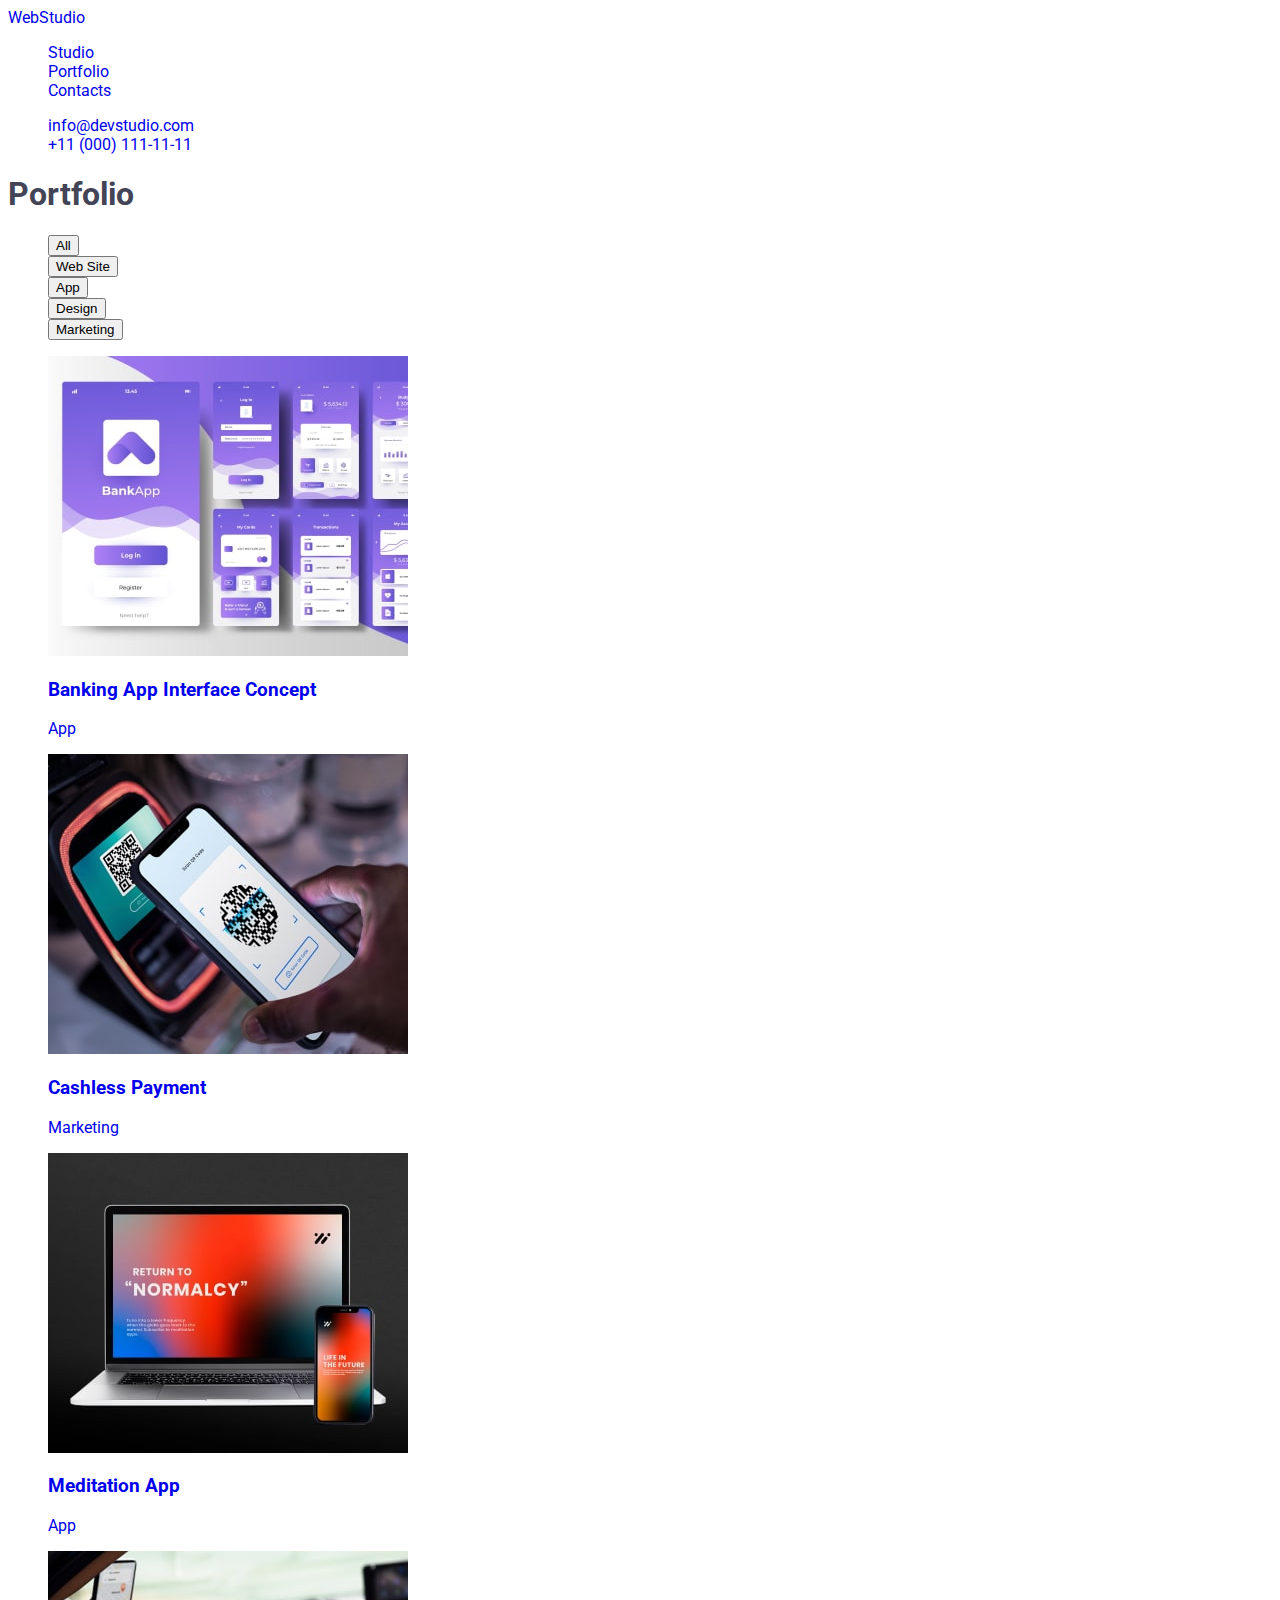
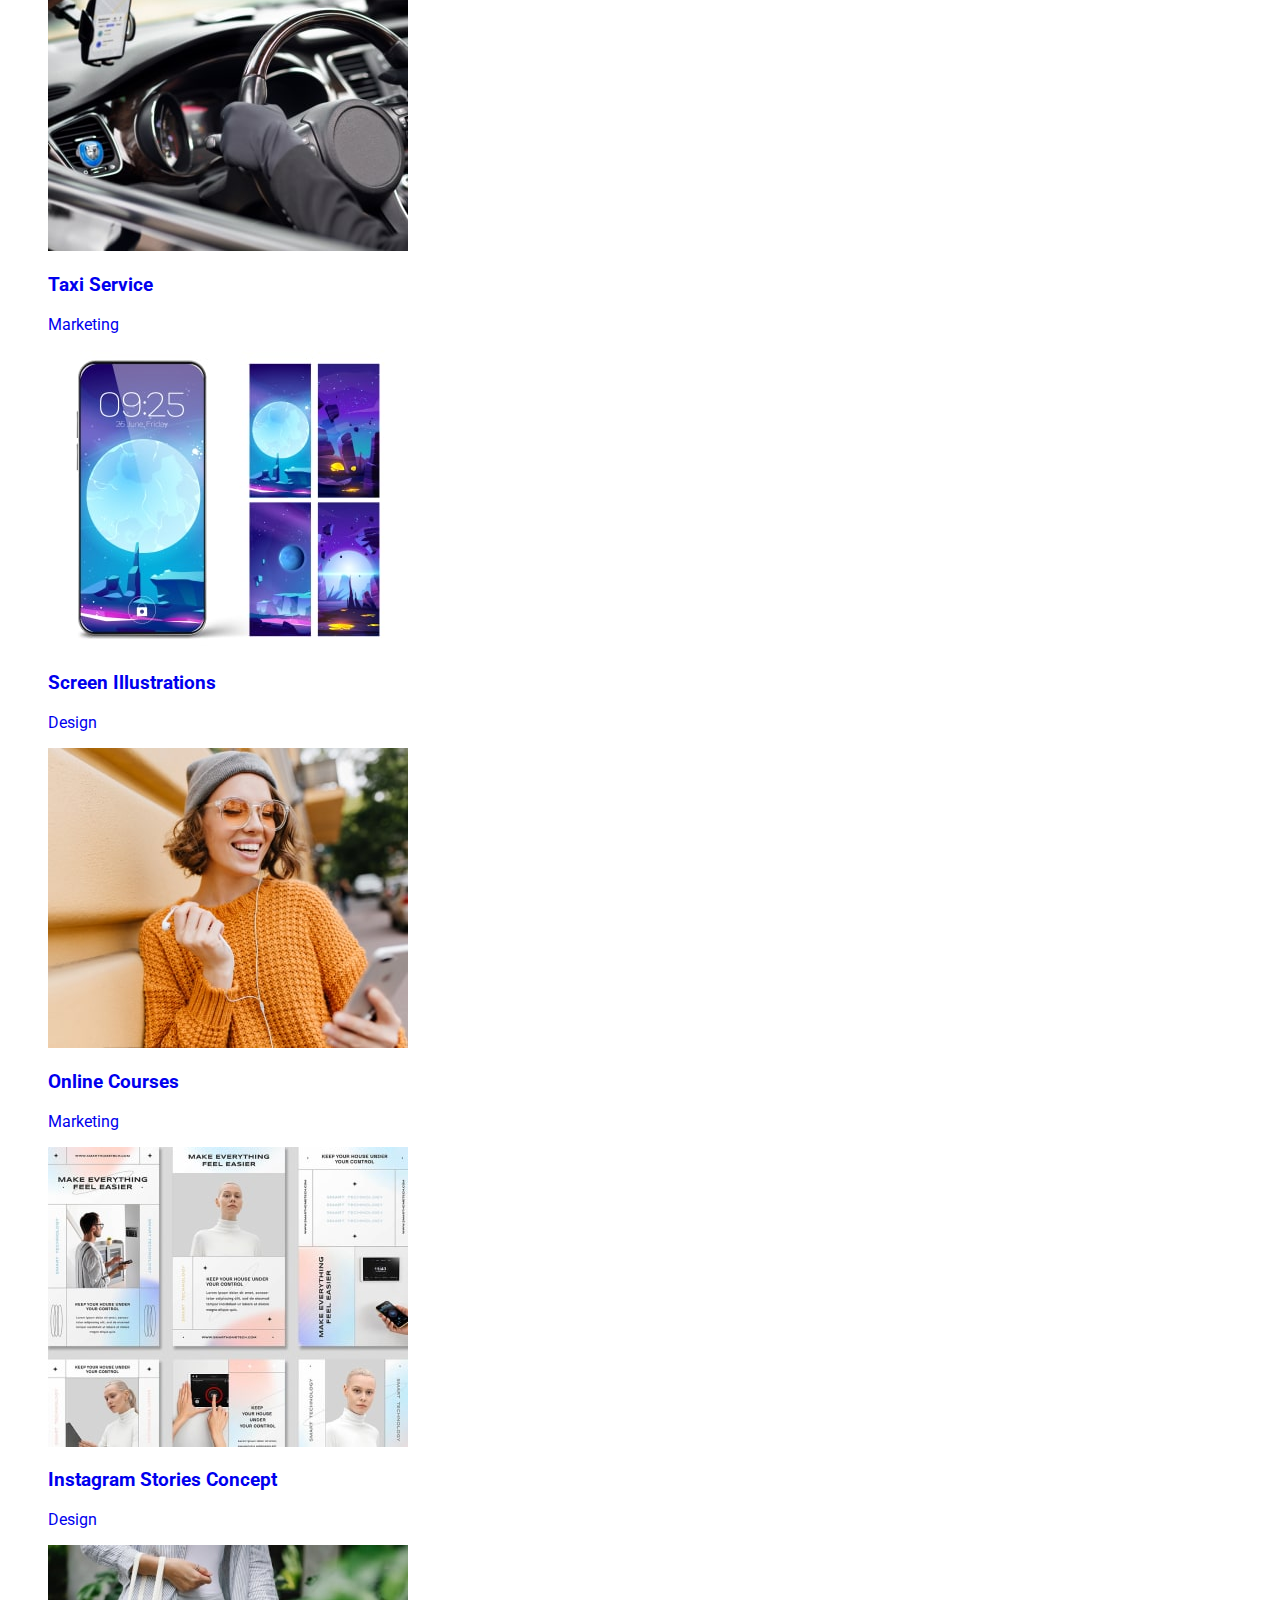
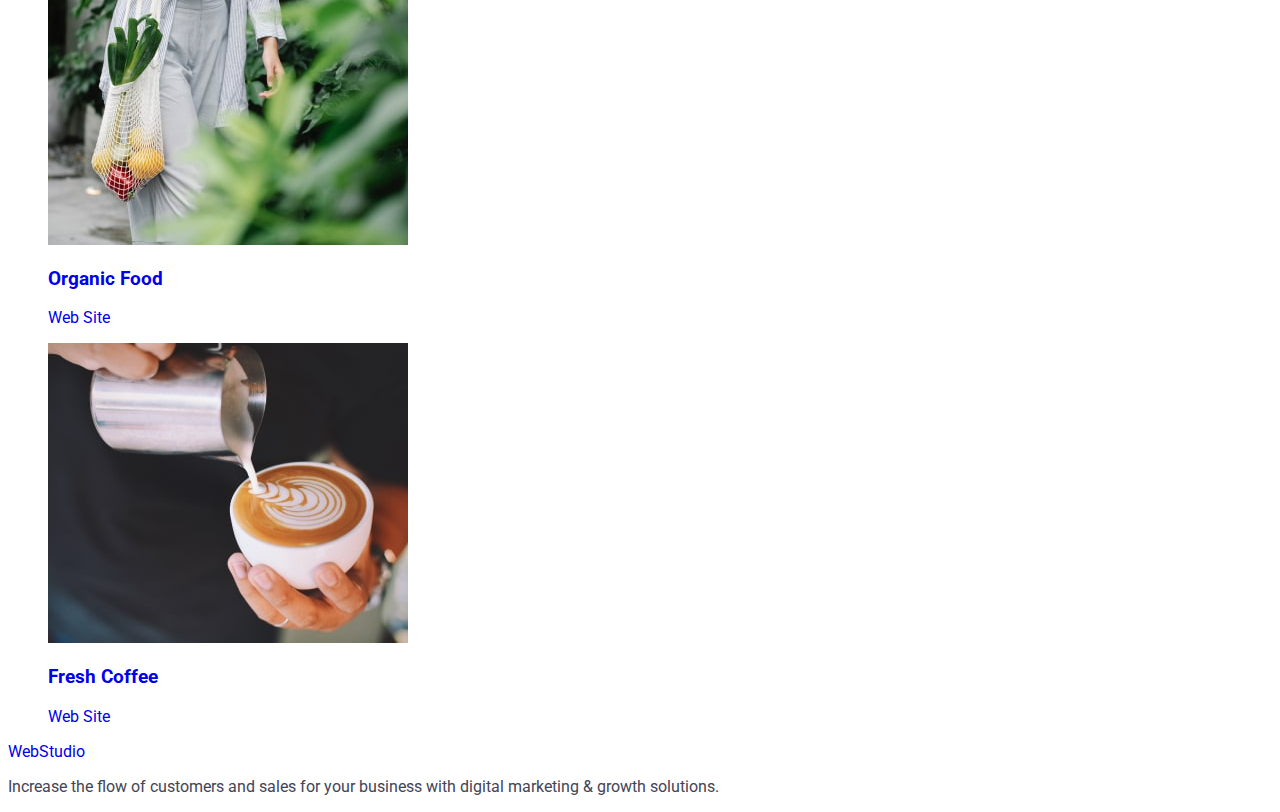
==== portfolio.html @ 2854a055 "global and header stylization" ====
<!DOCTYPE html>
<html lang="en">
  <head>
    <meta charset="UTF-8" />
    <meta name="viewport" content="width=device-width, initial-scale=1.0" />
    <meta name="description" content="Effective Solutions for Your Business" />
    <title>WEBSTUDIO</title>
    <link
      href="https://fonts.googleapis.com/css2?family=Raleway:wght@800&family=Roboto:wght@400;500;700&display=swap"
      rel="stylesheet"
    />
    <link rel="stylesheet" href="./css/styles.css" />
  </head>
  <body>
    <header>
      <nav>
        <a href="./index.html">WebStudio</a>
        <ul>
          <li><a href="./index.html">Studio</a></li>
          <li><a href="./portfolio.html">Portfolio</a></li>
          <li><a href="#">Contacts</a></li>
        </ul>
      </nav>
      <address>
        <ul>
          <li><a href="mailto:info@devstudio.com">info@devstudio.com</a></li>
          <li><a href="tel:+110001111111">+11 (000) 111-11-11</a></li>
        </ul>
      </address>
    </header>

    <main>
      <section>
        <h1>Portfolio</h1>
        <!-- This h1 is hidden for users -->
        <!-- Menu of works -->
        <ul>
          <li>
            <button type="button">All</button>
          </li>
          <li>
            <button type="button">Web Site</button>
          </li>
          <li>
            <button type="button">App</button>
          </li>
          <li>
            <button type="button">Design</button>
          </li>
          <li>
            <button type="button">Marketing</button>
          </li>
        </ul>
      </section>
      <section>
        <!-- Pictures of works -->
        <ul>
          <li>
            <a href="#">
              <img
                src="./images/portfolio-1.jpg"
                alt="Picture of Banking App Interface"
                width="360"
                height="300"
              />
              <h3>Banking App Interface Concept</h3>
              <p>App</p>
            </a>
          </li>
          <li>
            <a href="#">
              <img
                src="./images/portfolio-2.jpg"
                alt="Cashless Payment on a phone"
                width="360"
                height="300"
              />
              <h3>Cashless Payment</h3>
              <p>Marketing</p>
            </a>
          </li>
          <li>
            <a href="#">
              <img
                src="./images/portfolio-3.jpg"
                alt="App on a laptop"
                width="360"
                height="300"
              />
              <h3>Meditation App</h3>
              <p>App</p>
            </a>
          </li>
          <li>
            <a href="#">
              <img
                src="./images/portfolio-4.jpg"
                alt="Phone near a steering wheel in a car"
                width="360"
                height="300"
              />
              <h3>Taxi Service</h3>
              <p>Marketing</p>
            </a>
          </li>
          <li>
            <a href="#">
              <img
                src="./images/portfolio-5.jpg"
                alt="Phone and different screen illustrations"
                width="360"
                height="300"
              />
              <h3>Screen Illustrations</h3>
              <p>Design</p>
            </a>
          </li>
          <li>
            <a href="#">
              <img
                src="./images/portfolio-6.jpg"
                alt="Girl with a phone"
                width="360"
                height="300"
              />
              <h3>Online Courses</h3>
              <p>Marketing</p>
            </a>
          </li>
          <li>
            <a href="#">
              <img
                src="./images/portfolio-7.jpg"
                alt="Pictures for Instagram Stories"
                width="360"
                height="300"
              />
              <h3>Instagram Stories Concept</h3>
              <p>Design</p>
            </a>
          </li>
          <li>
            <a href="#">
              <img
                src="./images/portfolio-8.jpg"
                alt="Person with a vegetables in a bag"
                width="360"
                height="300"
              />
              <h3>Organic Food</h3>
              <p>Web Site</p>
            </a>
          </li>
          <li>
            <a href="#">
              <img
                src="./images/portfolio-9.jpg"
                alt="Person pours a cup of coffee"
                width="360"
                height="300"
              />
              <h3>Fresh Coffee</h3>
              <p>Web Site</p>
            </a>
          </li>
        </ul>
      </section>
    </main>

    <footer>
      <a href="./index.html">WebStudio</a>
      <p>
        Increase the flow of customers and sales for your business with digital
        marketing & growth solutions.
      </p>
    </footer>
  </body>
</html>
---- css/styles.css ----
:root {
  --primary-brand-color: #4d5ae5;
  --pressed-state-color: #404bbf;
  --dark-color: #2e2f42;
  --success-color: #31d0aa;
  --text-color: #434455;
  --subtle-text-color: #8e8f99;
  --accent-color: #e7e9fc;
  --light-color: #f4f4fd;
  /* --modal-overlay-color: #2e2f42; */
  --hero-background-color: #2e2f42;
  --white-background-color: #fff;
  --modal-background-color: #fcfcfc;
}

body {
  font-family: Roboto, sans-serif;
  color: var(--text-color);
}

li {
  list-style-type: none;
}

a {
  text-decoration: none;
}

address {
  font-style: normal;
}

/* header */

.header-menu a {
  color: var(--dark-color);
  font-size: 16px;
  font-weight: 500;
  line-height: 1.5;
  letter-spacing: 0.32px;
}

.logo {
  font-family: Raleway, sans-serif;
  text-transform: uppercase;
  font-size: 18px;
  font-weight: 800;
  line-height: 1.1667;
  letter-spacing: 0.54px;
}

.logo span {
  color: var(--primary-brand-color);
}

.contact-header a {
  color: var(--text-color);
  font-size: 16px;
  line-height: 1.5;
  letter-spacing: 0.32px;
}

.header-menu a:hover,
.header-menu a:focus,
.header-menu a:active,
.contact-header a:hover,
.contact-header a:focus,
.contact-header a:active {
  color: var(--pressed-state-color);
}
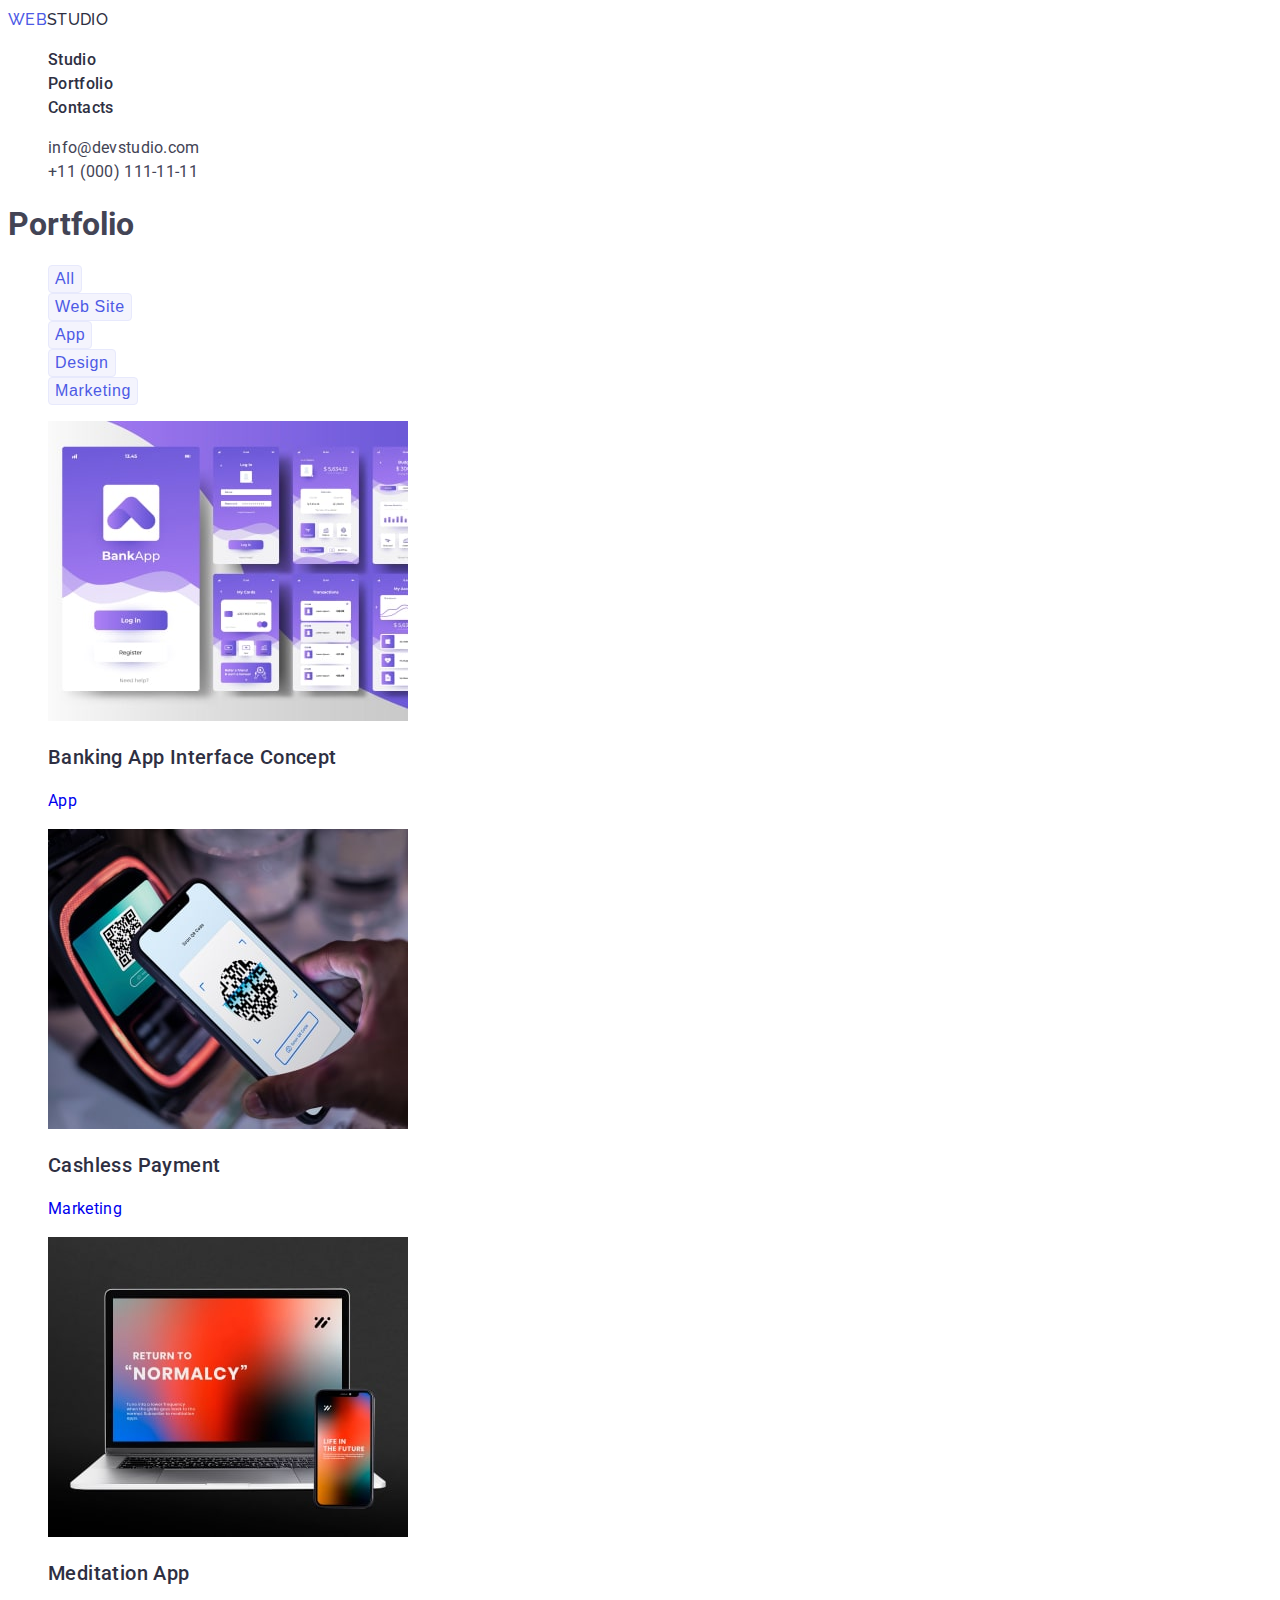
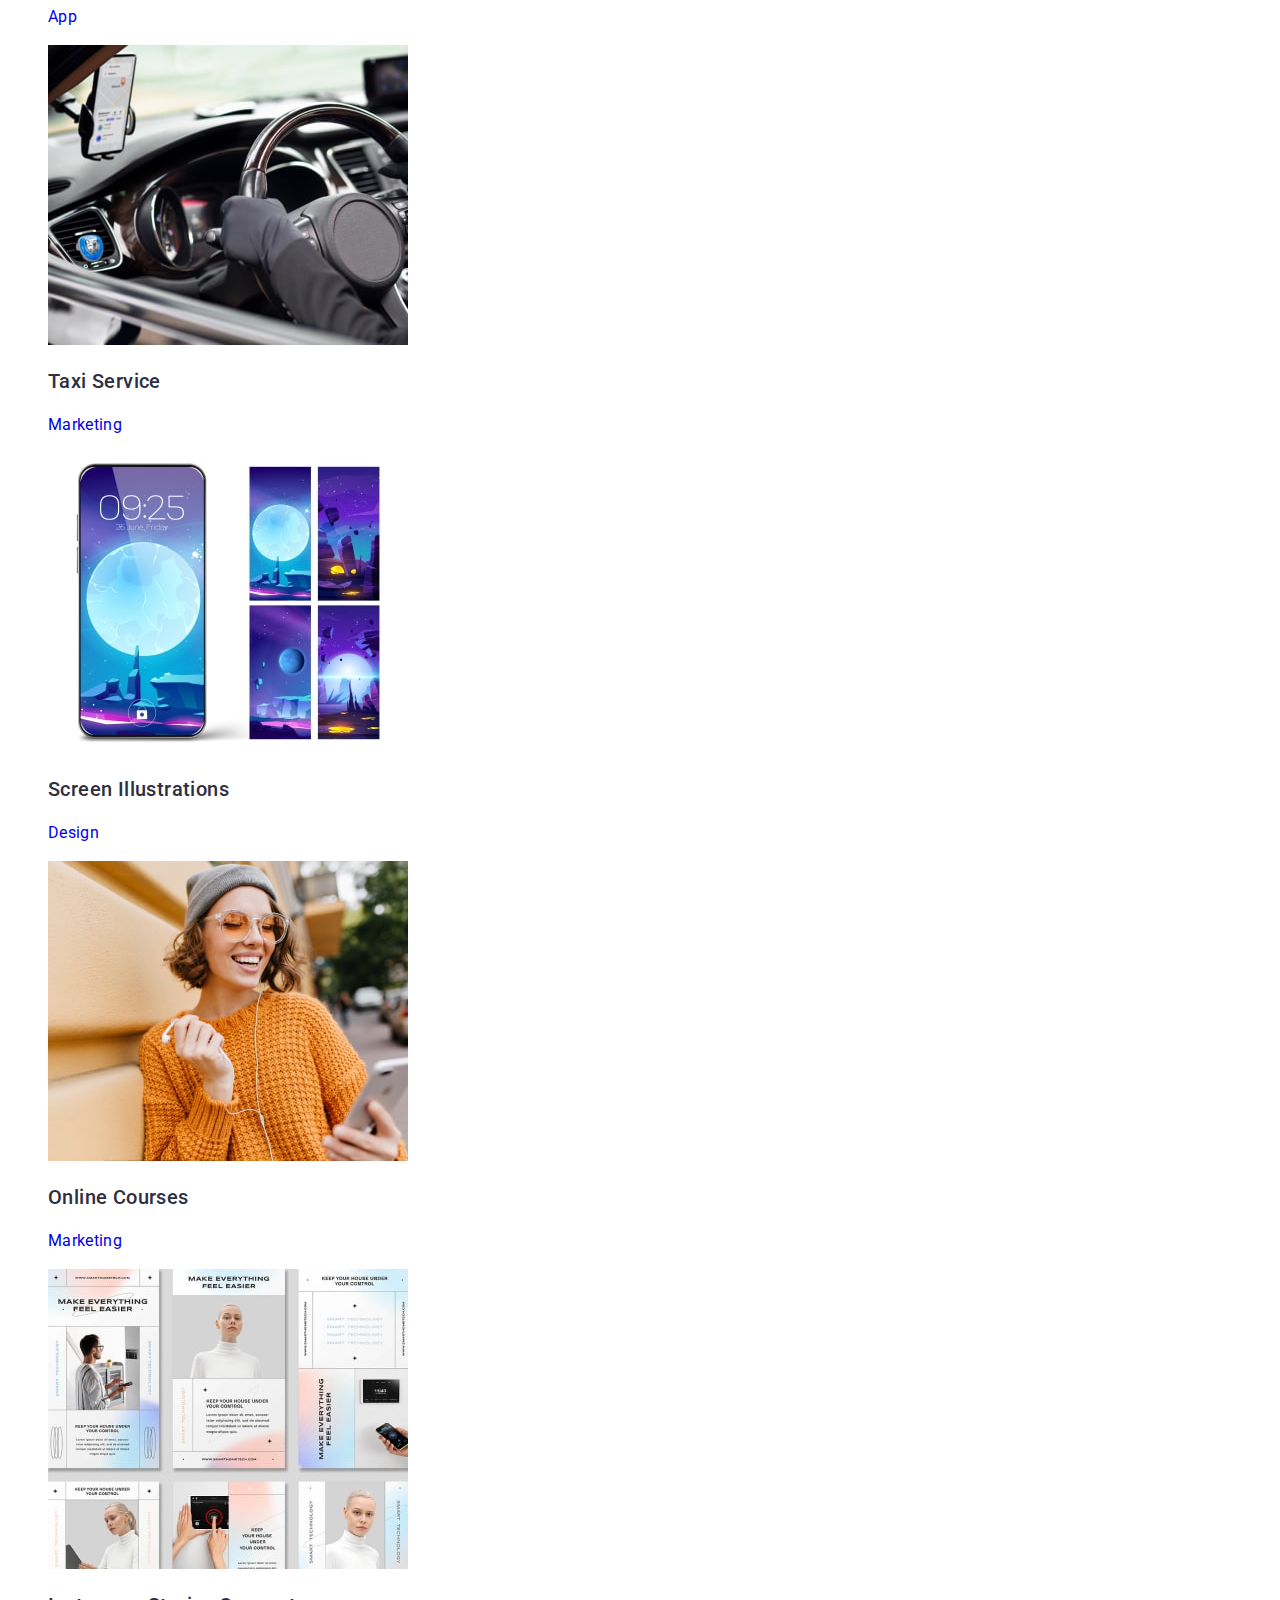
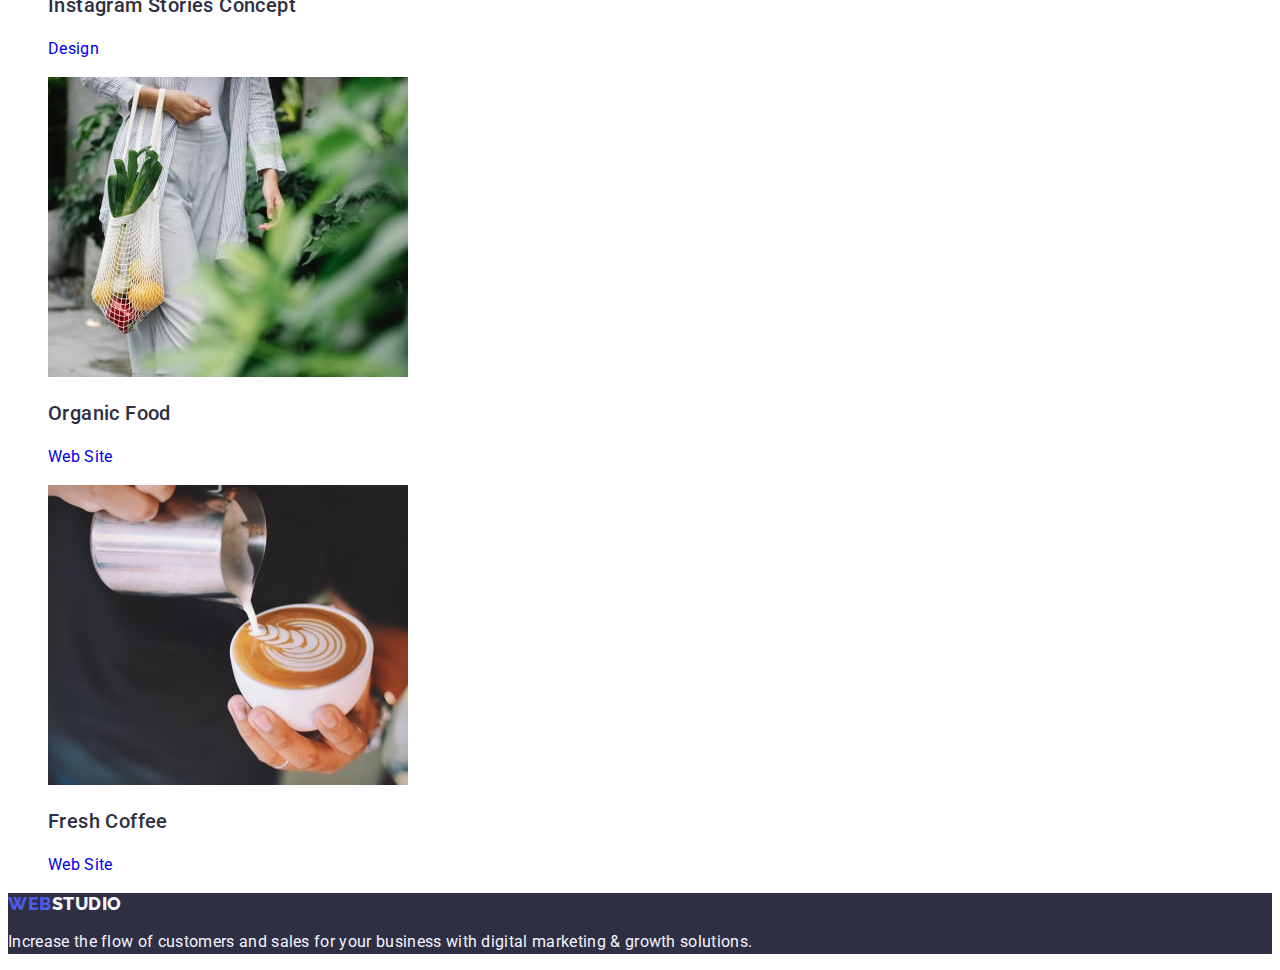
==== commit eb918b93: "Stylization Portfolio" ====
--- a/portfolio.html
+++ b/portfolio.html
@@ -6,15 +6,15 @@
     <meta name="description" content="Effective Solutions for Your Business" />
     <title>WEBSTUDIO</title>
     <link
-      href="https://fonts.googleapis.com/css2?family=Raleway:wght@800&family=Roboto:wght@400;500;700&display=swap"
+      href="https://fonts.googleapis.com/css2?family=Raleway:wght@800&family=Roboto:wght@400;500;700;900&display=swap"
       rel="stylesheet"
     />
     <link rel="stylesheet" href="./css/styles.css" />
   </head>
   <body>
     <header>
-      <nav>
-        <a href="./index.html">WebStudio</a>
+      <nav class="header-menu">
+        <a class="logo" href="./index.html"><span>Web</span>Studio</a>
         <ul>
           <li><a href="./index.html">Studio</a></li>
           <li><a href="./portfolio.html">Portfolio</a></li>
@@ -22,7 +22,7 @@
         </ul>
       </nav>
       <address>
-        <ul>
+        <ul class="contact-header">
           <li><a href="mailto:info@devstudio.com">info@devstudio.com</a></li>
           <li><a href="tel:+110001111111">+11 (000) 111-11-11</a></li>
         </ul>
@@ -36,19 +36,19 @@
         <!-- Menu of works -->
         <ul>
           <li>
-            <button type="button">All</button>
+            <button class="portfolio-btn" type="button">All</button>
           </li>
           <li>
-            <button type="button">Web Site</button>
+            <button class="portfolio-btn" type="button">Web Site</button>
           </li>
           <li>
-            <button type="button">App</button>
+            <button class="portfolio-btn" type="button">App</button>
           </li>
-          <li>
-            <button type="button">Design</button>
+          <li class="">
+            <button class="portfolio-btn" type="button">Design</button>
           </li>
-          <li>
-            <button type="button">Marketing</button>
+          <li class="">
+            <button class="portfolio-btn" type="button">Marketing</button>
           </li>
         </ul>
       </section>
@@ -63,8 +63,8 @@
                 width="360"
                 height="300"
               />
-              <h3>Banking App Interface Concept</h3>
-              <p>App</p>
+              <h3 class="item-title">Banking App Interface Concept</h3>
+              <p class="item-text">App</p>
             </a>
           </li>
           <li>
@@ -75,8 +75,8 @@
                 width="360"
                 height="300"
               />
-              <h3>Cashless Payment</h3>
-              <p>Marketing</p>
+              <h3 class="item-title">Cashless Payment</h3>
+              <p class="item-text">Marketing</p>
             </a>
           </li>
           <li>
@@ -87,8 +87,8 @@
                 width="360"
                 height="300"
               />
-              <h3>Meditation App</h3>
-              <p>App</p>
+              <h3 class="item-title">Meditation App</h3>
+              <p class="item-text">App</p>
             </a>
           </li>
           <li>
@@ -99,8 +99,8 @@
                 width="360"
                 height="300"
               />
-              <h3>Taxi Service</h3>
-              <p>Marketing</p>
+              <h3 class="item-title">Taxi Service</h3>
+              <p class="item-text">Marketing</p>
             </a>
           </li>
           <li>
@@ -111,8 +111,8 @@
                 width="360"
                 height="300"
               />
-              <h3>Screen Illustrations</h3>
-              <p>Design</p>
+              <h3 class="item-title">Screen Illustrations</h3>
+              <p class="item-text">Design</p>
             </a>
           </li>
           <li>
@@ -123,8 +123,8 @@
                 width="360"
                 height="300"
               />
-              <h3>Online Courses</h3>
-              <p>Marketing</p>
+              <h3 class="item-title">Online Courses</h3>
+              <p class="item-text">Marketing</p>
             </a>
           </li>
           <li>
@@ -135,8 +135,8 @@
                 width="360"
                 height="300"
               />
-              <h3>Instagram Stories Concept</h3>
-              <p>Design</p>
+              <h3 class="item-title">Instagram Stories Concept</h3>
+              <p class="item-text">Design</p>
             </a>
           </li>
           <li>
@@ -147,8 +147,8 @@
                 width="360"
                 height="300"
               />
-              <h3>Organic Food</h3>
-              <p>Web Site</p>
+              <h3 class="item-title">Organic Food</h3>
+              <p class="item-text">Web Site</p>
             </a>
           </li>
           <li>
@@ -159,8 +159,8 @@
                 width="360"
                 height="300"
               />
-              <h3>Fresh Coffee</h3>
-              <p>Web Site</p>
+              <h3 class="item-title">Fresh Coffee</h3>
+              <p class="item-text">Web Site</p>
             </a>
           </li>
         </ul>
@@ -168,8 +168,8 @@
     </main>
 
     <footer>
-      <a href="./index.html">WebStudio</a>
-      <p>
+      <a class="logo" href="./index.html"><span>Web</span>Studio</a>
+      <p class="item-text">
         Increase the flow of customers and sales for your business with digital
         marketing & growth solutions.
       </p>
--- a/css/styles.css
+++ b/css/styles.css
@@ -68,3 +68,106 @@
 .contact-header a:active {
   color: var(--pressed-state-color);
 }
+
+/* hero */
+
+.hero {
+  background-color: var(--dark-color);
+}
+
+.hero-title {
+  color: var(--white-background-color);
+  text-align: center;
+  font-size: 56px;
+  font-weight: 700;
+  line-height: 1.0714;
+  letter-spacing: 1.12px;
+}
+
+.hero-btn {
+  color: var(--white-background-color);
+  font-size: 16px;
+  font-weight: 500;
+  line-height: 1.5;
+  letter-spacing: 0.64px;
+  background-color: var(--primary-brand-color);
+}
+
+.hero-btn:hover,
+.hero-btn:focus {
+  color: var(--pressed-state-color);
+  cursor: pointer;
+}
+
+/* Peculiarities */
+
+.item-title {
+  color: var(--dark-color);
+  font-size: 20px;
+  font-weight: 500;
+  line-height: 1.2;
+  letter-spacing: 0.4px;
+}
+
+.item-text {
+  font-size: 16px;
+  line-height: 1.5;
+  letter-spacing: 0.32px;
+}
+
+/* What are we doing */
+
+.title-section {
+  color: var(--dark-color);
+  text-align: center;
+  font-size: 36px;
+  font-weight: 700;
+  line-height: 1.1111;
+  letter-spacing: 0.72px;
+  text-transform: capitalize;
+}
+
+/* Our Team */
+
+.team {
+  background-color: var(--light-color);
+}
+
+.center {
+  text-align: center;
+}
+
+/* Footer */
+
+footer {
+  background-color: var(--dark-color);
+}
+
+footer .logo {
+  color: var(--light-color);
+}
+
+footer .item-text {
+  color: var(--light-color);
+}
+
+/* Portfolio */
+
+.portfolio-btn {
+  color: var(--primary-brand-color);
+  font-size: 16px;
+  font-weight: 500;
+  line-height: 1.5;
+  letter-spacing: 0.64px;
+  background: var(--light-color);
+  border: 1px solid var(--accent-color);
+  border-radius: 4px;
+}
+.portfolio-btn:hover,
+.portfolio-btn:focus {
+  cursor: pointer;
+  background: var(--pressed-state-color);
+  box-shadow: 0px 2px 2px 0px rgba(0, 0, 0, 0.12),
+    0px 2px 1px 0px rgba(0, 0, 0, 0.08), 0px 3px 1px 0px rgba(0, 0, 0, 0.1);
+  color: var(--white-background-color);
+}
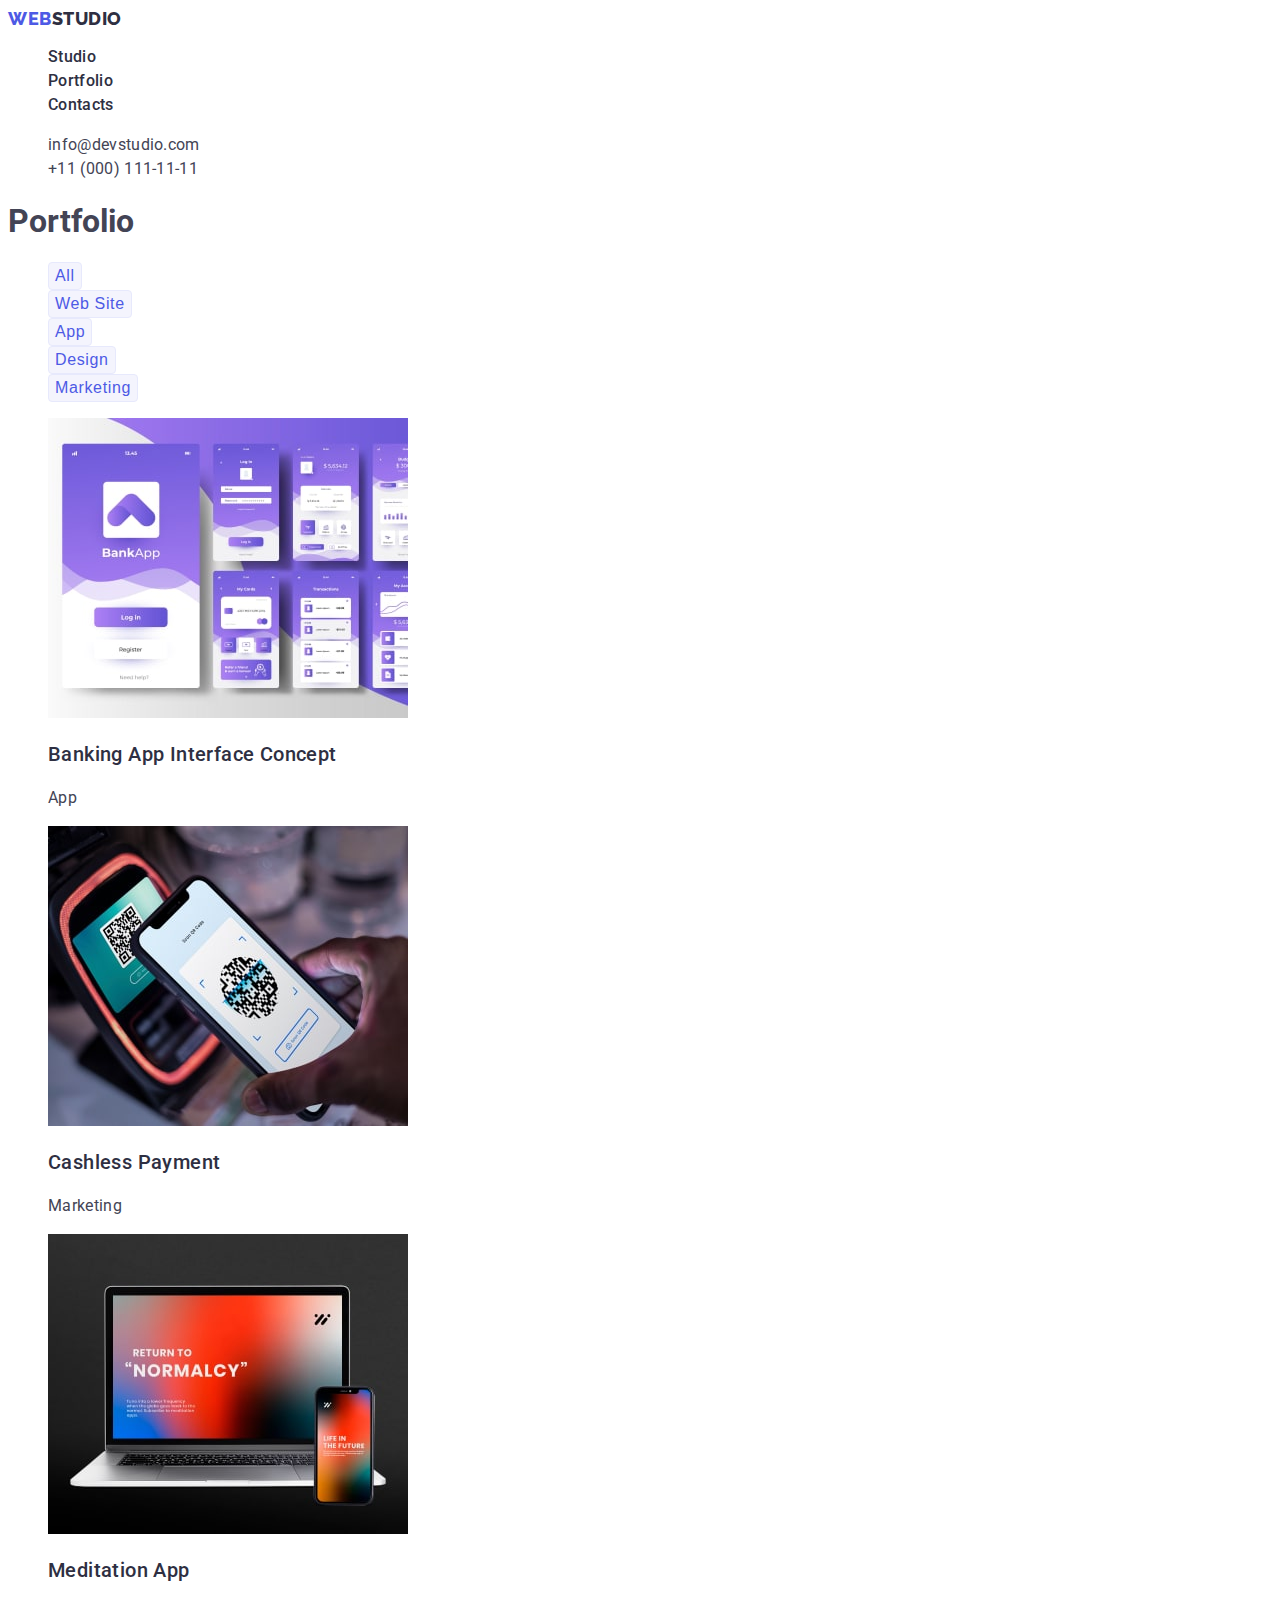
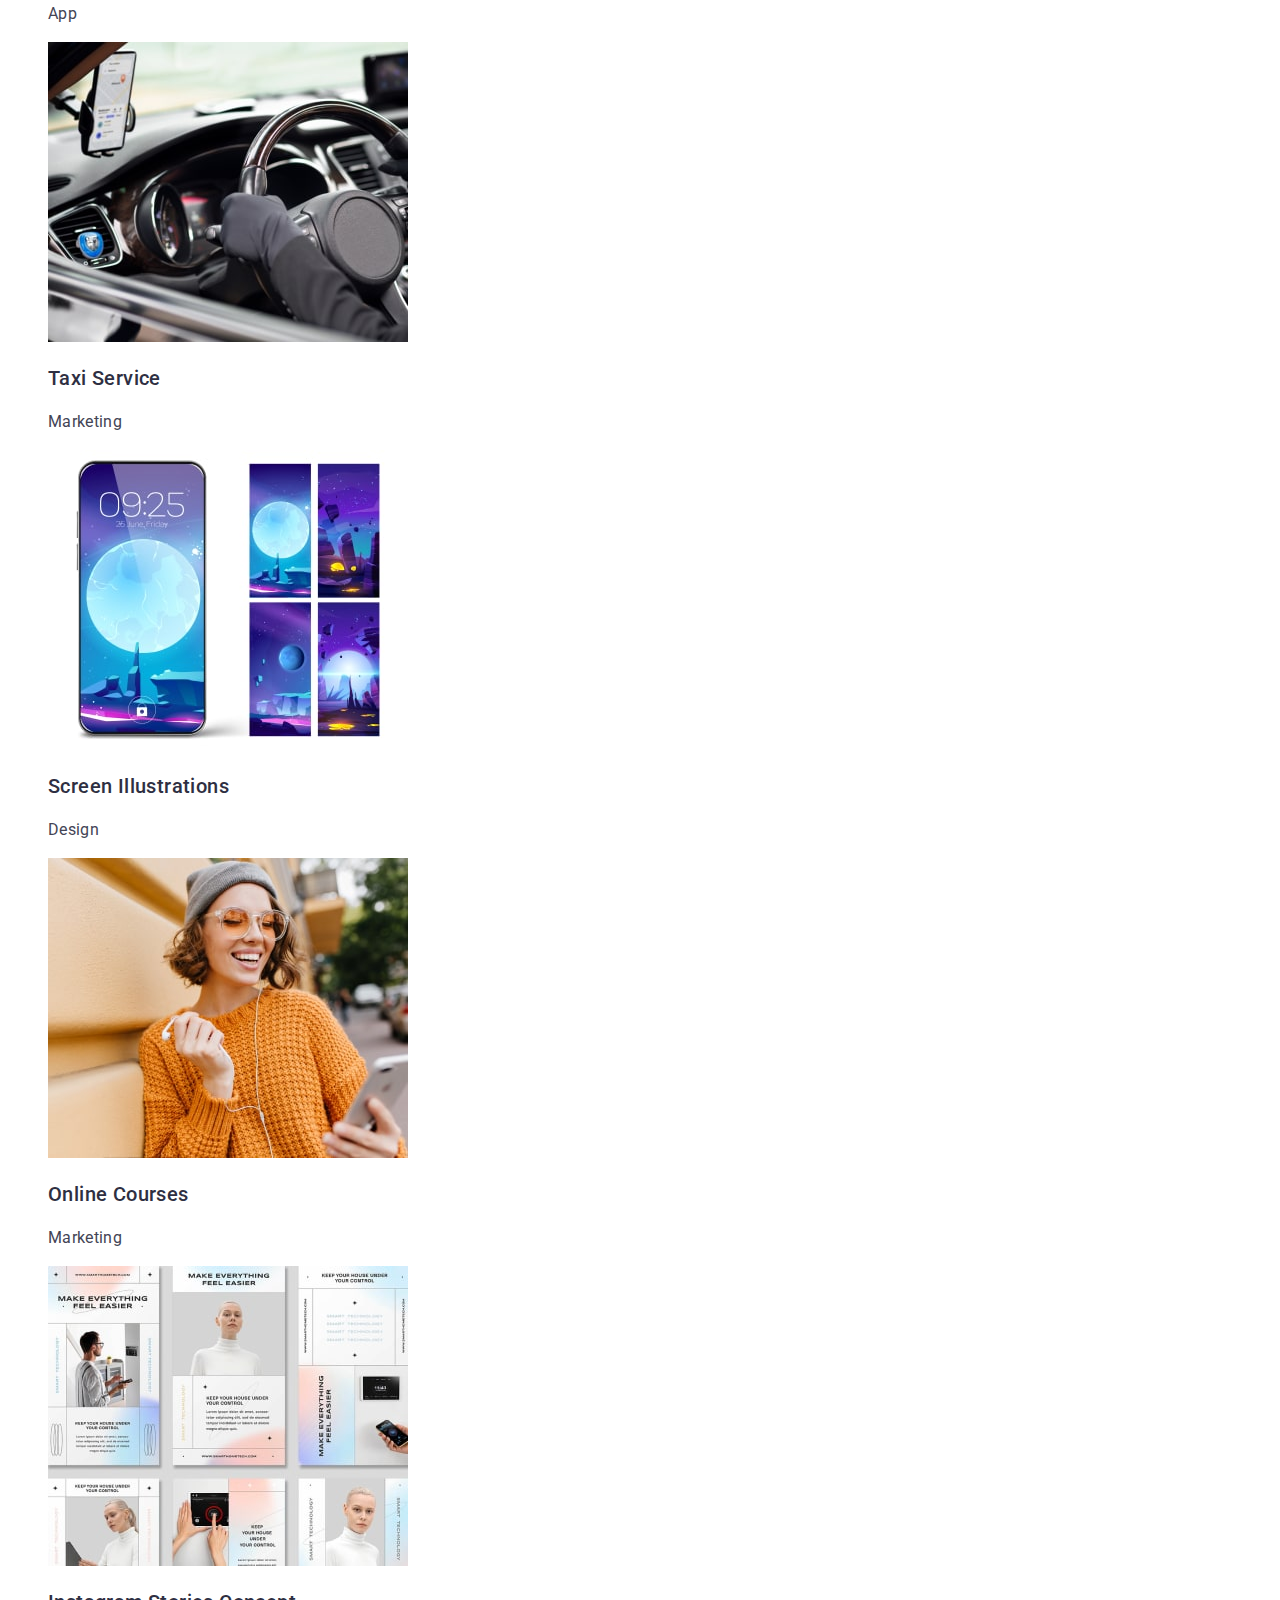
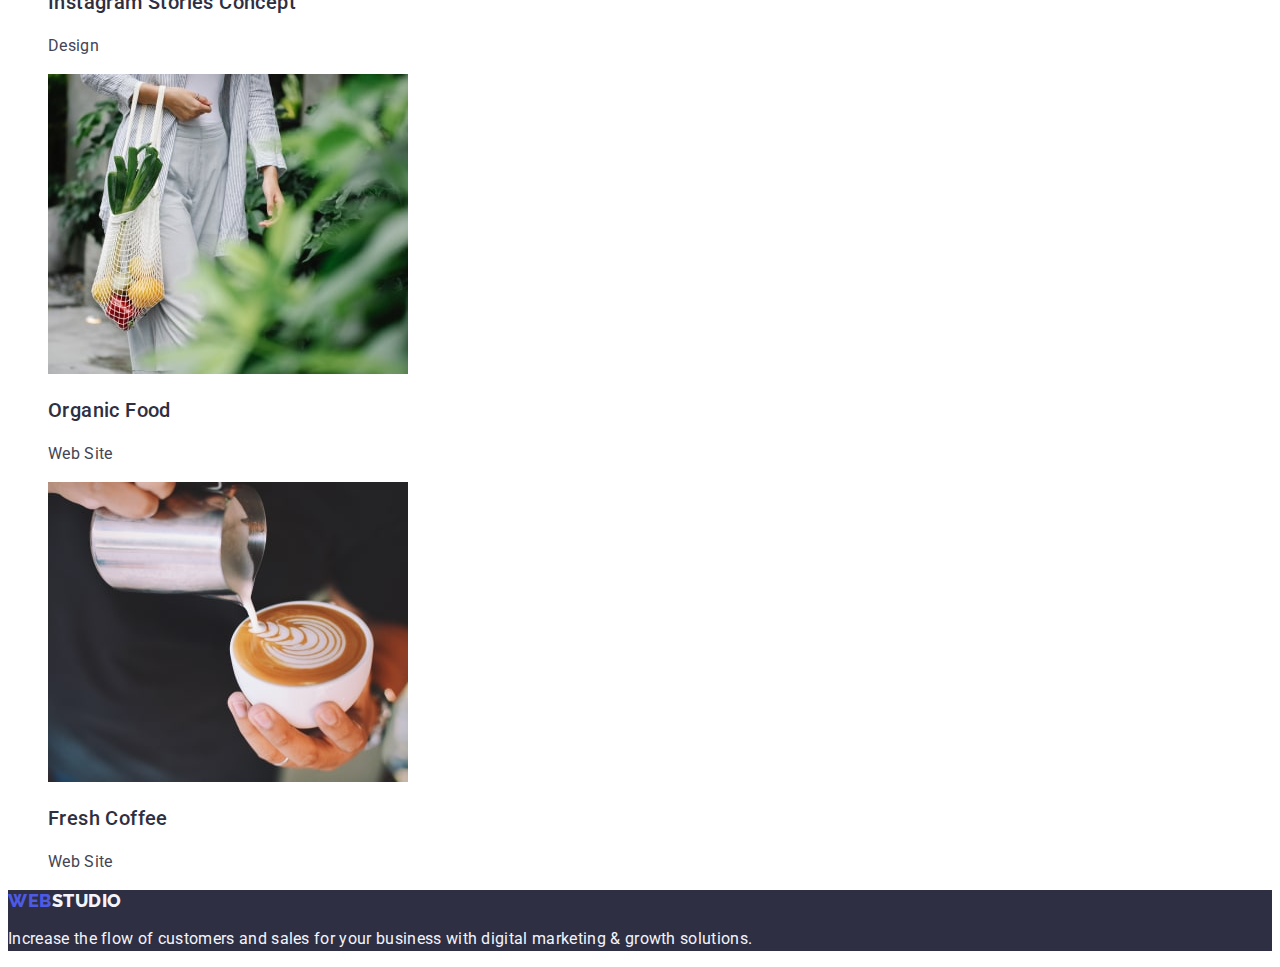
==== commit 020bcdd8: "Website improvement" ====
--- a/portfolio.html
+++ b/portfolio.html
@@ -13,18 +13,26 @@
   </head>
   <body>
     <header>
-      <nav class="header-menu">
-        <a class="logo" href="./index.html"><span>Web</span>Studio</a>
+      <nav>
+        <a class="link logo" href="./index.html"><span>Web</span>Studio</a>
         <ul>
-          <li><a href="./index.html">Studio</a></li>
-          <li><a href="./portfolio.html">Portfolio</a></li>
-          <li><a href="#">Contacts</a></li>
+          <li class="list"><a class="link menu-item" href="./index.html">Studio</a></li>
+          <li class="list">
+            <a class="link menu-item" href="./portfolio.html">Portfolio</a>
+          </li>
+          <li class="list"><a class="link menu-item" href="#">Contacts</a></li>
         </ul>
       </nav>
-      <address>
-        <ul class="contact-header">
-          <li><a href="mailto:info@devstudio.com">info@devstudio.com</a></li>
-          <li><a href="tel:+110001111111">+11 (000) 111-11-11</a></li>
+      <address class="address">
+        <ul>
+          <li class="list">
+            <a class="link address-item" href="mailto:info@devstudio.com"
+              >info@devstudio.com</a
+            >
+          </li>
+          <li class="list">
+            <a class="link address-item" href="tel:+110001111111">+11 (000) 111-11-11</a>
+          </li>
         </ul>
       </address>
     </header>
@@ -35,28 +43,26 @@
         <!-- This h1 is hidden for users -->
         <!-- Menu of works -->
         <ul>
-          <li>
+          <li class="list">
             <button class="portfolio-btn" type="button">All</button>
           </li>
-          <li>
+          <li class="list">
             <button class="portfolio-btn" type="button">Web Site</button>
           </li>
-          <li>
+          <li class="list">
             <button class="portfolio-btn" type="button">App</button>
           </li>
-          <li class="">
+          <li class="list">
             <button class="portfolio-btn" type="button">Design</button>
           </li>
-          <li class="">
+          <li class="list">
             <button class="portfolio-btn" type="button">Marketing</button>
           </li>
         </ul>
-      </section>
-      <section>
         <!-- Pictures of works -->
         <ul>
-          <li>
-            <a href="#">
+          <li class="list">
+            <a class="link" href="#">
               <img
                 src="./images/portfolio-1.jpg"
                 alt="Picture of Banking App Interface"
@@ -64,11 +70,11 @@
                 height="300"
               />
               <h3 class="item-title">Banking App Interface Concept</h3>
-              <p class="item-text">App</p>
+              <p class="item-text txt">App</p>
             </a>
           </li>
-          <li>
-            <a href="#">
+          <li class="list">
+            <a class="link" href="#">
               <img
                 src="./images/portfolio-2.jpg"
                 alt="Cashless Payment on a phone"
@@ -76,11 +82,11 @@
                 height="300"
               />
               <h3 class="item-title">Cashless Payment</h3>
-              <p class="item-text">Marketing</p>
+              <p class="item-text txt">Marketing</p>
             </a>
           </li>
-          <li>
-            <a href="#">
+          <li class="list">
+            <a class="link" href="#">
               <img
                 src="./images/portfolio-3.jpg"
                 alt="App on a laptop"
@@ -88,11 +94,11 @@
                 height="300"
               />
               <h3 class="item-title">Meditation App</h3>
-              <p class="item-text">App</p>
+              <p class="item-text txt">App</p>
             </a>
-          </li>
-          <li>
-            <a href="#">
+          </li class="list">
+          <li class="list">
+            <a class="link" href="#">
               <img
                 src="./images/portfolio-4.jpg"
                 alt="Phone near a steering wheel in a car"
@@ -100,11 +106,11 @@
                 height="300"
               />
               <h3 class="item-title">Taxi Service</h3>
-              <p class="item-text">Marketing</p>
+              <p class="item-text txt">Marketing</p>
             </a>
           </li>
-          <li>
-            <a href="#">
+          <li class="list">
+            <a class="link" href="#">
               <img
                 src="./images/portfolio-5.jpg"
                 alt="Phone and different screen illustrations"
@@ -112,11 +118,11 @@
                 height="300"
               />
               <h3 class="item-title">Screen Illustrations</h3>
-              <p class="item-text">Design</p>
+              <p class="item-text txt">Design</p>
             </a>
           </li>
-          <li>
-            <a href="#">
+          <li class="list">
+            <a class="link" href="#">
               <img
                 src="./images/portfolio-6.jpg"
                 alt="Girl with a phone"
@@ -124,11 +130,11 @@
                 height="300"
               />
               <h3 class="item-title">Online Courses</h3>
-              <p class="item-text">Marketing</p>
+              <p class="item-text txt">Marketing</p>
             </a>
-          </li>
-          <li>
-            <a href="#">
+          </li class="list">
+          <li class="list">
+            <a class="link" href="#">
               <img
                 src="./images/portfolio-7.jpg"
                 alt="Pictures for Instagram Stories"
@@ -136,11 +142,11 @@
                 height="300"
               />
               <h3 class="item-title">Instagram Stories Concept</h3>
-              <p class="item-text">Design</p>
+              <p class="item-text txt">Design</p>
             </a>
           </li>
-          <li>
-            <a href="#">
+          <li class="list">
+            <a class="link" href="#">
               <img
                 src="./images/portfolio-8.jpg"
                 alt="Person with a vegetables in a bag"
@@ -148,11 +154,11 @@
                 height="300"
               />
               <h3 class="item-title">Organic Food</h3>
-              <p class="item-text">Web Site</p>
+              <p class="item-text txt">Web Site</p>
             </a>
           </li>
-          <li>
-            <a href="#">
+          <li class="list">
+            <a class="link" href="#">
               <img
                 src="./images/portfolio-9.jpg"
                 alt="Person pours a cup of coffee"
@@ -160,7 +166,7 @@
                 height="300"
               />
               <h3 class="item-title">Fresh Coffee</h3>
-              <p class="item-text">Web Site</p>
+              <p class="item-text txt">Web Site</p>
             </a>
           </li>
         </ul>
@@ -168,7 +174,7 @@
     </main>
 
     <footer>
-      <a class="logo" href="./index.html"><span>Web</span>Studio</a>
+      <a class="link logo" href="./index.html"><span>Web</span>Studio</a>
       <p class="item-text">
         Increase the flow of customers and sales for your business with digital
         marketing & growth solutions.
--- a/css/styles.css
+++ b/css/styles.css
@@ -18,54 +18,53 @@
   color: var(--text-color);
 }
 
-li {
+.list {
   list-style-type: none;
 }
 
-a {
+.link {
   text-decoration: none;
-}
-
-address {
-  font-style: normal;
 }
 
 /* header */
 
-.header-menu a {
+.menu-item {
   color: var(--dark-color);
   font-size: 16px;
   font-weight: 500;
   line-height: 1.5;
-  letter-spacing: 0.32px;
+  letter-spacing: 0.02em;
 }
 
 .logo {
+  color: var(--dark-color);
   font-family: Raleway, sans-serif;
   text-transform: uppercase;
   font-size: 18px;
   font-weight: 800;
-  line-height: 1.1667;
-  letter-spacing: 0.54px;
+  line-height: 1.17;
+  letter-spacing: 0.03em;
 }
 
 .logo span {
   color: var(--primary-brand-color);
 }
 
-.contact-header a {
+.address {
+  font-style: normal;
+}
+
+.address-item {
   color: var(--text-color);
   font-size: 16px;
   line-height: 1.5;
-  letter-spacing: 0.32px;
+  letter-spacing: 0.02em;
 }
 
-.header-menu a:hover,
-.header-menu a:focus,
-.header-menu a:active,
-.contact-header a:hover,
-.contact-header a:focus,
-.contact-header a:active {
+.menu-item:hover,
+.menu-item:focus,
+.address-item:hover,
+.address-item:focus {
   color: var(--pressed-state-color);
 }
 
@@ -81,7 +80,7 @@
   font-size: 56px;
   font-weight: 700;
   line-height: 1.0714;
-  letter-spacing: 1.12px;
+  letter-spacing: 0.02em;
 }
 
 .hero-btn {
@@ -89,13 +88,13 @@
   font-size: 16px;
   font-weight: 500;
   line-height: 1.5;
-  letter-spacing: 0.64px;
+  letter-spacing: 0.04em;
   background-color: var(--primary-brand-color);
 }
 
 .hero-btn:hover,
 .hero-btn:focus {
-  color: var(--pressed-state-color);
+  background-color: var(--pressed-state-color);
   cursor: pointer;
 }
 
@@ -106,13 +105,13 @@
   font-size: 20px;
   font-weight: 500;
   line-height: 1.2;
-  letter-spacing: 0.4px;
+  letter-spacing: 0.02em;
 }
 
 .item-text {
   font-size: 16px;
   line-height: 1.5;
-  letter-spacing: 0.32px;
+  letter-spacing: 0.02em;
 }
 
 /* What are we doing */
@@ -123,7 +122,7 @@
   font-size: 36px;
   font-weight: 700;
   line-height: 1.1111;
-  letter-spacing: 0.72px;
+  letter-spacing: 0.02em;
   text-transform: capitalize;
 }
 
@@ -158,7 +157,7 @@
   font-size: 16px;
   font-weight: 500;
   line-height: 1.5;
-  letter-spacing: 0.64px;
+  letter-spacing: 0.04em;
   background: var(--light-color);
   border: 1px solid var(--accent-color);
   border-radius: 4px;
@@ -171,3 +170,9 @@
     0px 2px 1px 0px rgba(0, 0, 0, 0.08), 0px 3px 1px 0px rgba(0, 0, 0, 0.1);
   color: var(--white-background-color);
 }
+
+/* Pictures of works */
+
+.txt {
+  color: var(--text-color);
+}
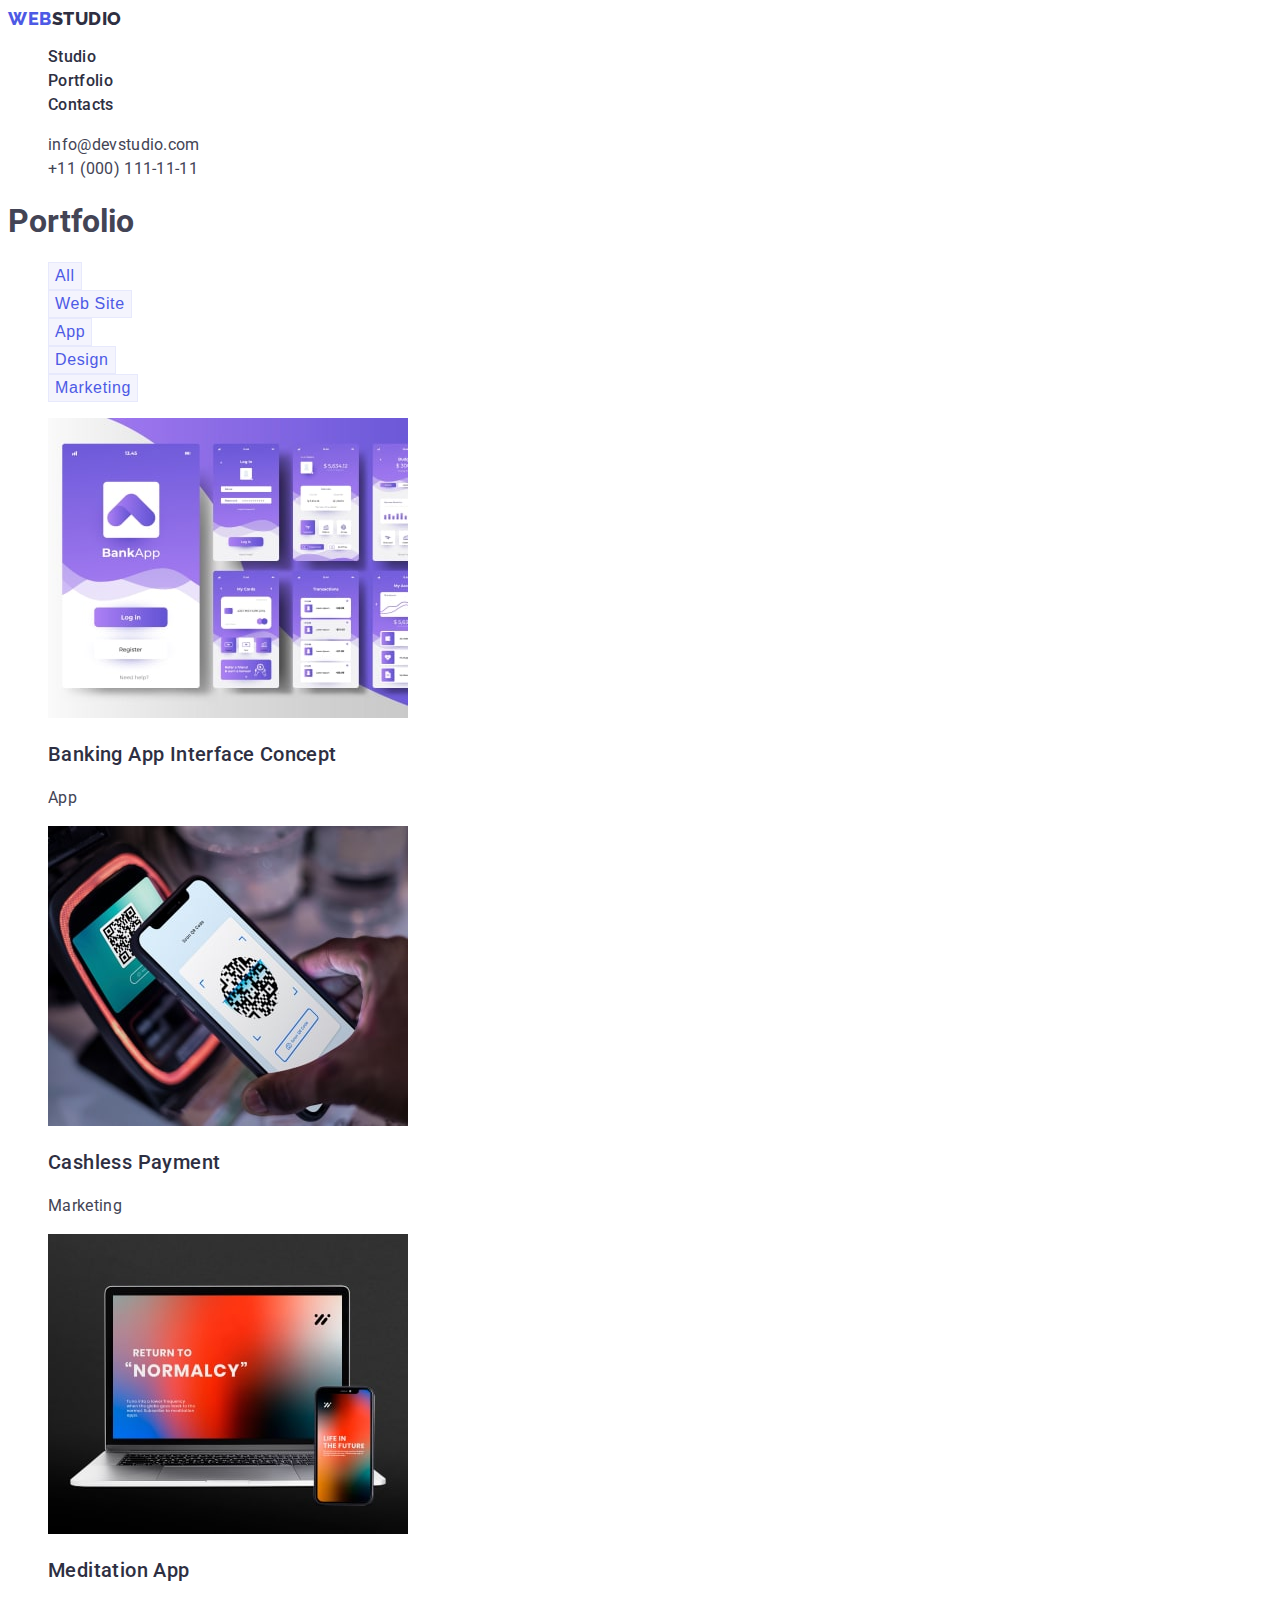
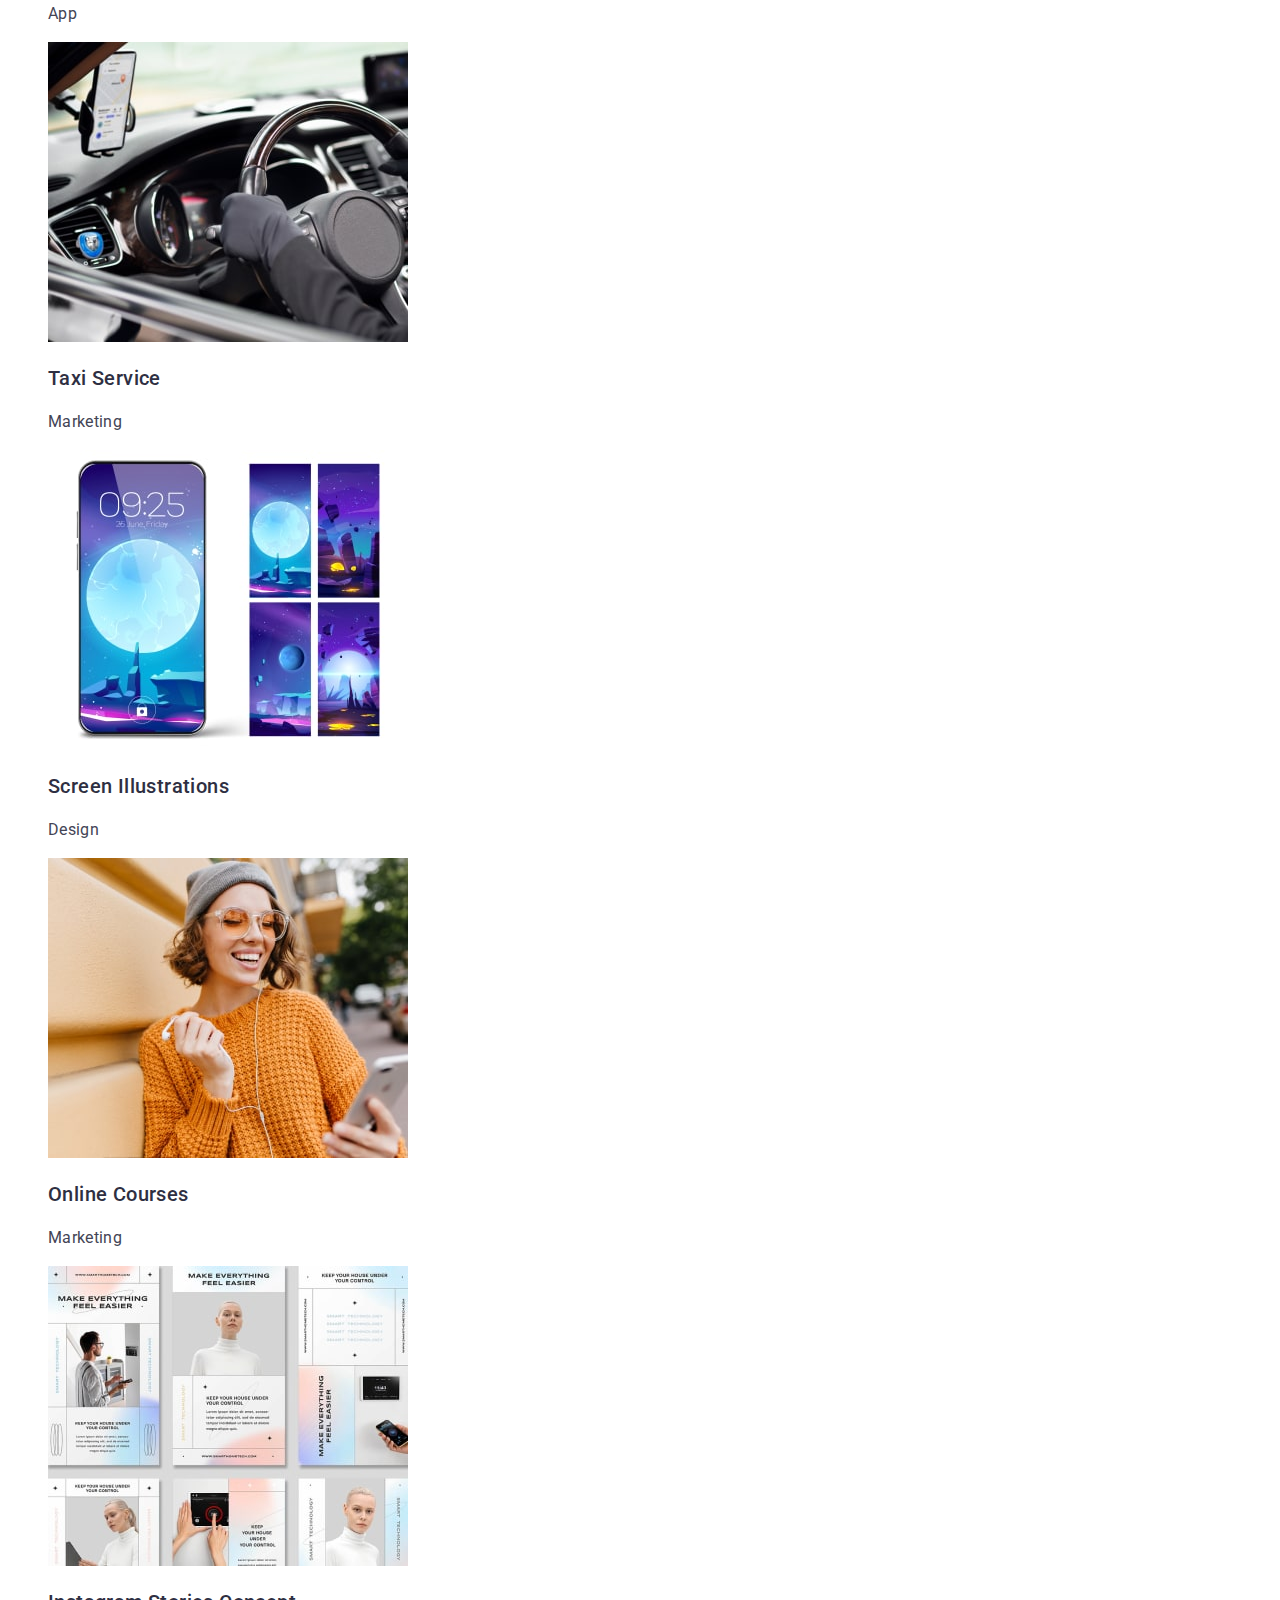
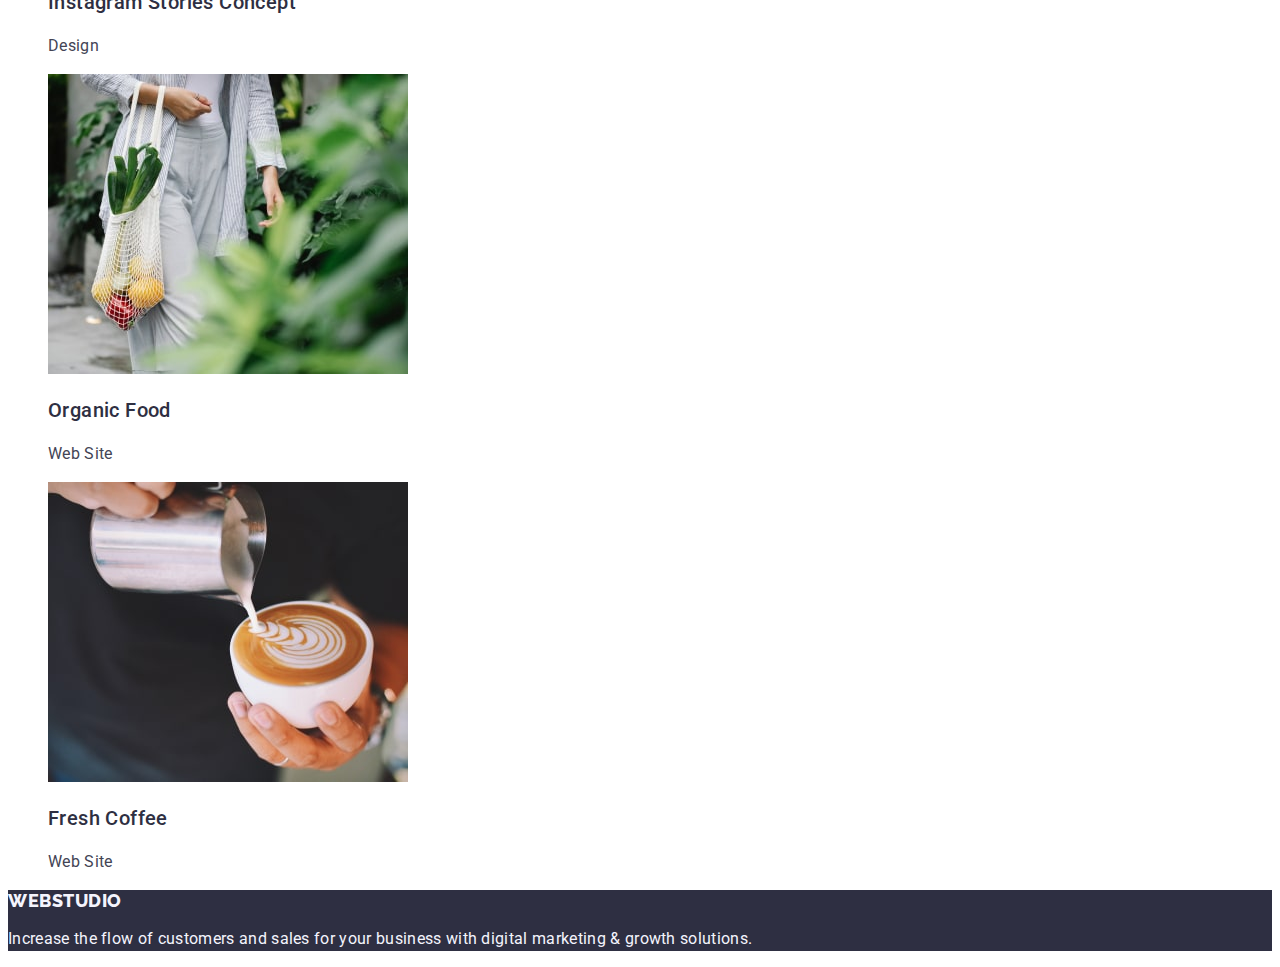
==== commit 475070da: "error correction" ====
--- a/portfolio.html
+++ b/portfolio.html
@@ -14,9 +14,13 @@
   <body>
     <header>
       <nav>
-        <a class="link logo" href="./index.html"><span>Web</span>Studio</a>
-        <ul>
-          <li class="list"><a class="link menu-item" href="./index.html">Studio</a></li>
+        <a class="link logo" href="./index.html"
+          >Web<span class="logo-span">Studio</span></a
+        >
+        <ul class="list">
+          <li class="list">
+            <a class="link menu-item" href="./index.html">Studio</a>
+          </li>
           <li class="list">
             <a class="link menu-item" href="./portfolio.html">Portfolio</a>
           </li>
@@ -24,14 +28,16 @@
         </ul>
       </nav>
       <address class="address">
-        <ul>
+        <ul class="list">
           <li class="list">
             <a class="link address-item" href="mailto:info@devstudio.com"
               >info@devstudio.com</a
             >
           </li>
           <li class="list">
-            <a class="link address-item" href="tel:+110001111111">+11 (000) 111-11-11</a>
+            <a class="link address-item" href="tel:+110001111111"
+              >+11 (000) 111-11-11</a
+            >
           </li>
         </ul>
       </address>
@@ -96,7 +102,7 @@
               <h3 class="item-title">Meditation App</h3>
               <p class="item-text txt">App</p>
             </a>
-          </li class="list">
+          </li>
           <li class="list">
             <a class="link" href="#">
               <img
@@ -132,7 +138,7 @@
               <h3 class="item-title">Online Courses</h3>
               <p class="item-text txt">Marketing</p>
             </a>
-          </li class="list">
+          </li>
           <li class="list">
             <a class="link" href="#">
               <img
@@ -174,7 +180,7 @@
     </main>
 
     <footer>
-      <a class="link logo" href="./index.html"><span>Web</span>Studio</a>
+      <a class="link logo" href="./index.html">Web<span>Studio</span></a>
       <p class="item-text">
         Increase the flow of customers and sales for your business with digital
         marketing & growth solutions.
--- a/css/styles.css
+++ b/css/styles.css
@@ -16,6 +16,7 @@
 body {
   font-family: Roboto, sans-serif;
   color: var(--text-color);
+  background-color: var(--white-background-color);
 }
 
 .list {
@@ -37,7 +38,7 @@
 }
 
 .logo {
-  color: var(--dark-color);
+  color: var(--primary-brand-color);
   font-family: Raleway, sans-serif;
   text-transform: uppercase;
   font-size: 18px;
@@ -46,8 +47,8 @@
   letter-spacing: 0.03em;
 }
 
-.logo span {
-  color: var(--primary-brand-color);
+.logo-span {
+  color: var(--dark-color);
 }
 
 .address {
@@ -79,12 +80,13 @@
   text-align: center;
   font-size: 56px;
   font-weight: 700;
-  line-height: 1.0714;
+  line-height: 1.07;
   letter-spacing: 0.02em;
 }
 
 .hero-btn {
   color: var(--white-background-color);
+  font-family: inherit;
   font-size: 16px;
   font-weight: 500;
   line-height: 1.5;
@@ -121,7 +123,7 @@
   text-align: center;
   font-size: 36px;
   font-weight: 700;
-  line-height: 1.1111;
+  line-height: 1.11;
   letter-spacing: 0.02em;
   text-transform: capitalize;
 }
@@ -160,14 +162,14 @@
   letter-spacing: 0.04em;
   background: var(--light-color);
   border: 1px solid var(--accent-color);
-  border-radius: 4px;
+  /* border-radius: 4px; */
 }
 .portfolio-btn:hover,
 .portfolio-btn:focus {
   cursor: pointer;
   background: var(--pressed-state-color);
-  box-shadow: 0px 2px 2px 0px rgba(0, 0, 0, 0.12),
-    0px 2px 1px 0px rgba(0, 0, 0, 0.08), 0px 3px 1px 0px rgba(0, 0, 0, 0.1);
+  /* box-shadow: 0px 2px 2px 0px rgba(0, 0, 0, 0.12),
+    0px 2px 1px 0px rgba(0, 0, 0, 0.08), 0px 3px 1px 0px rgba(0, 0, 0, 0.1); */
   color: var(--white-background-color);
 }
 
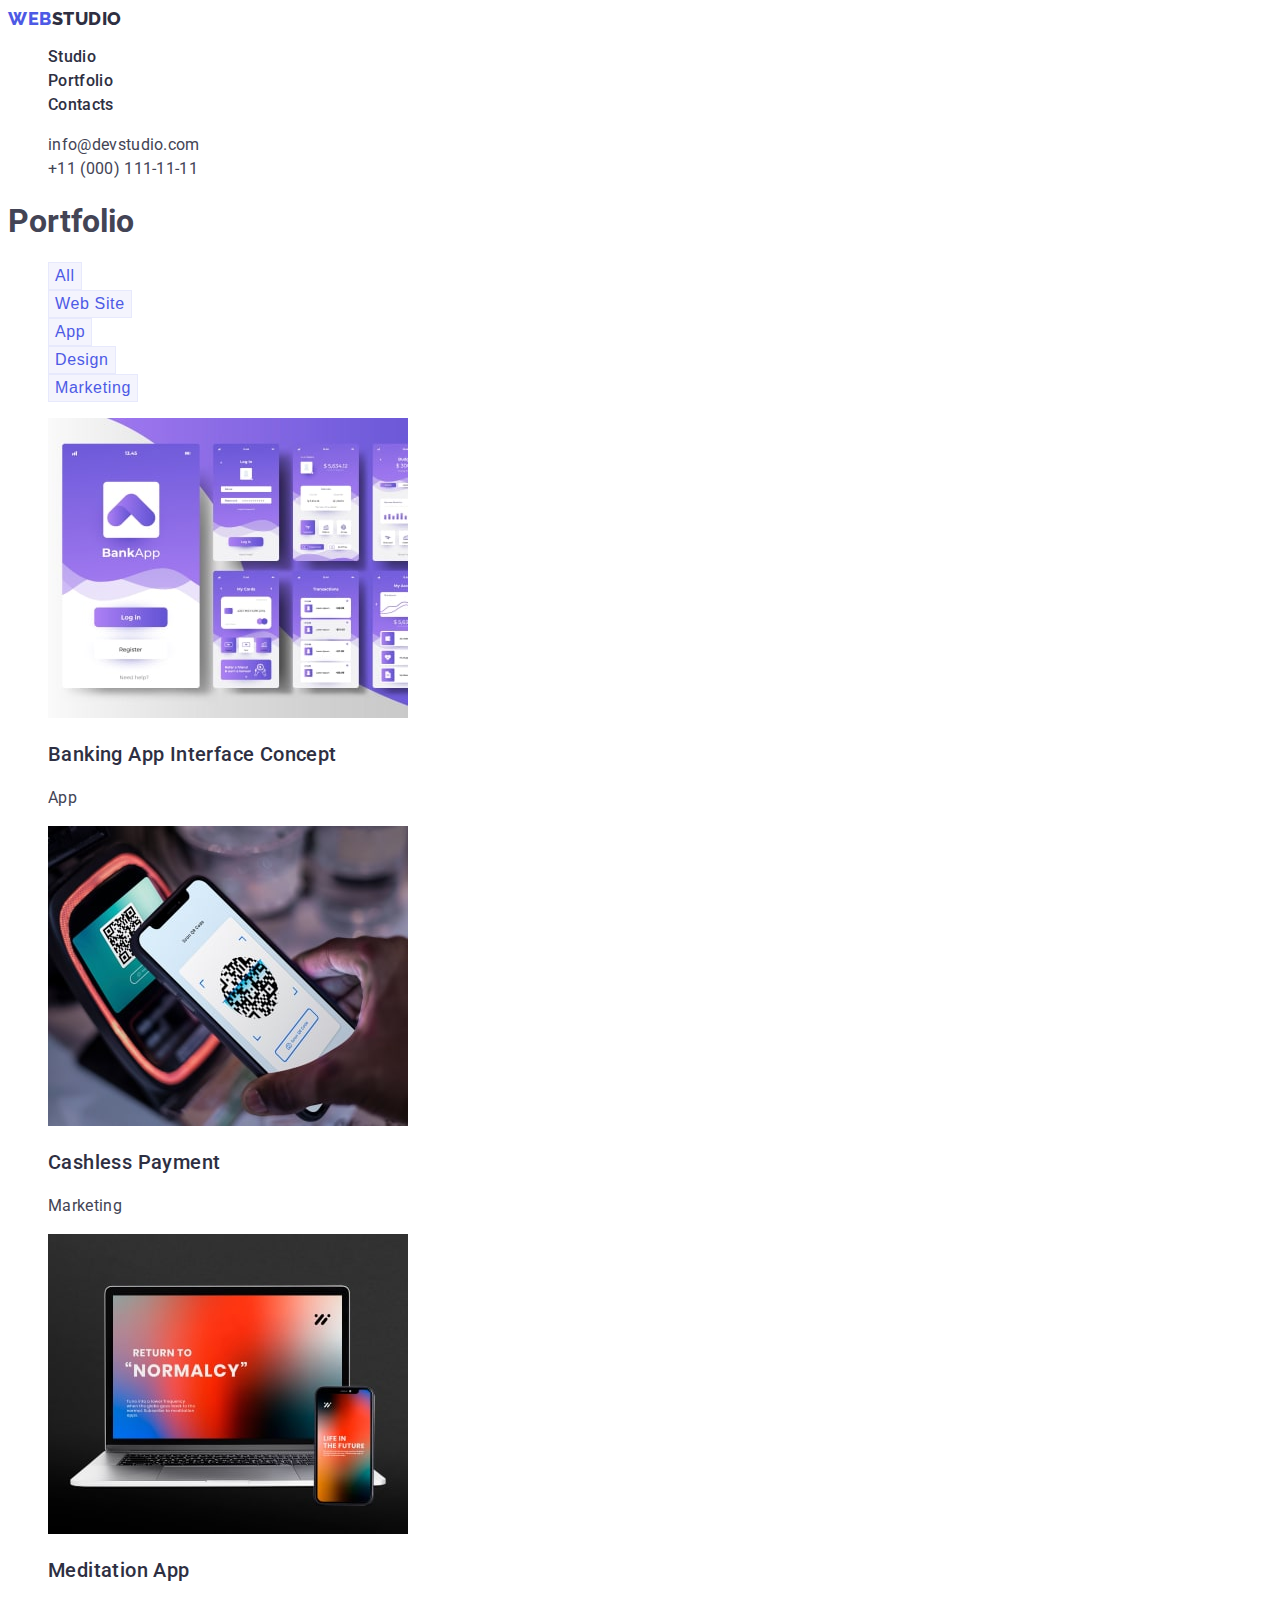
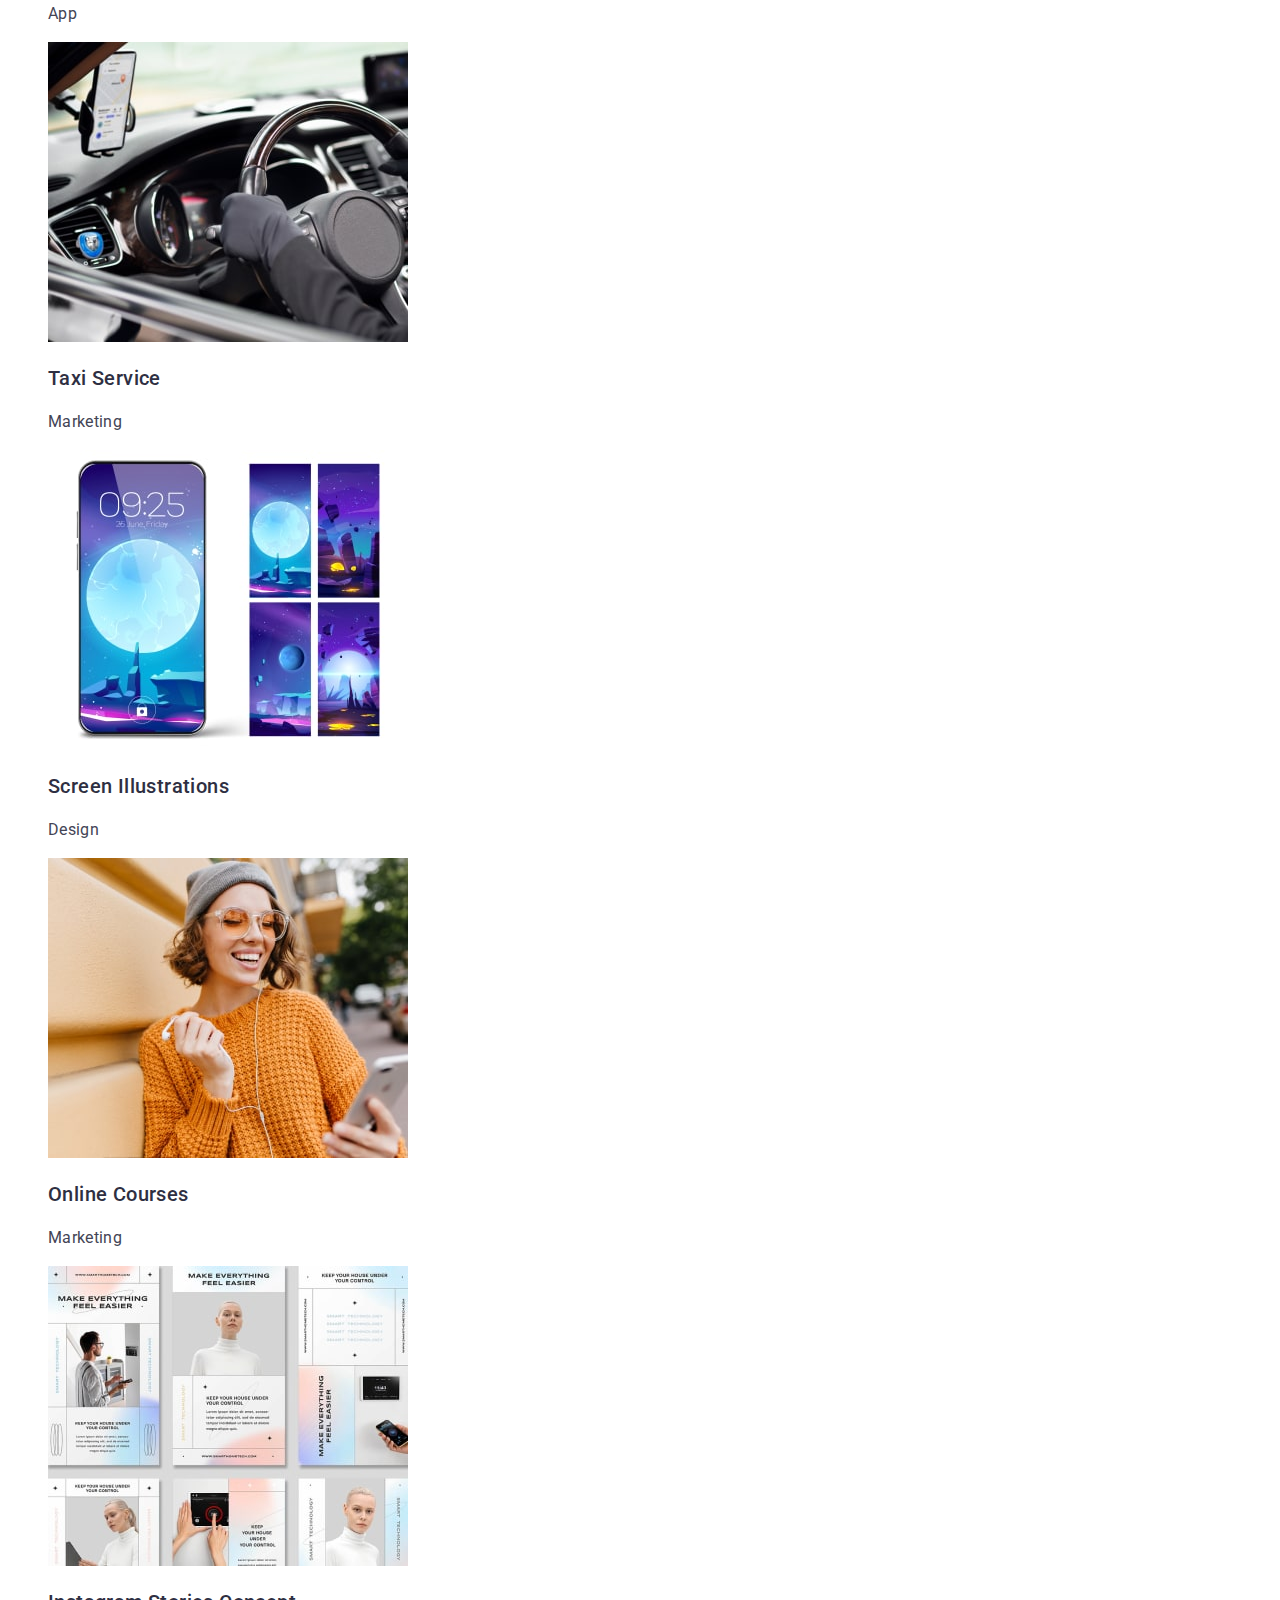
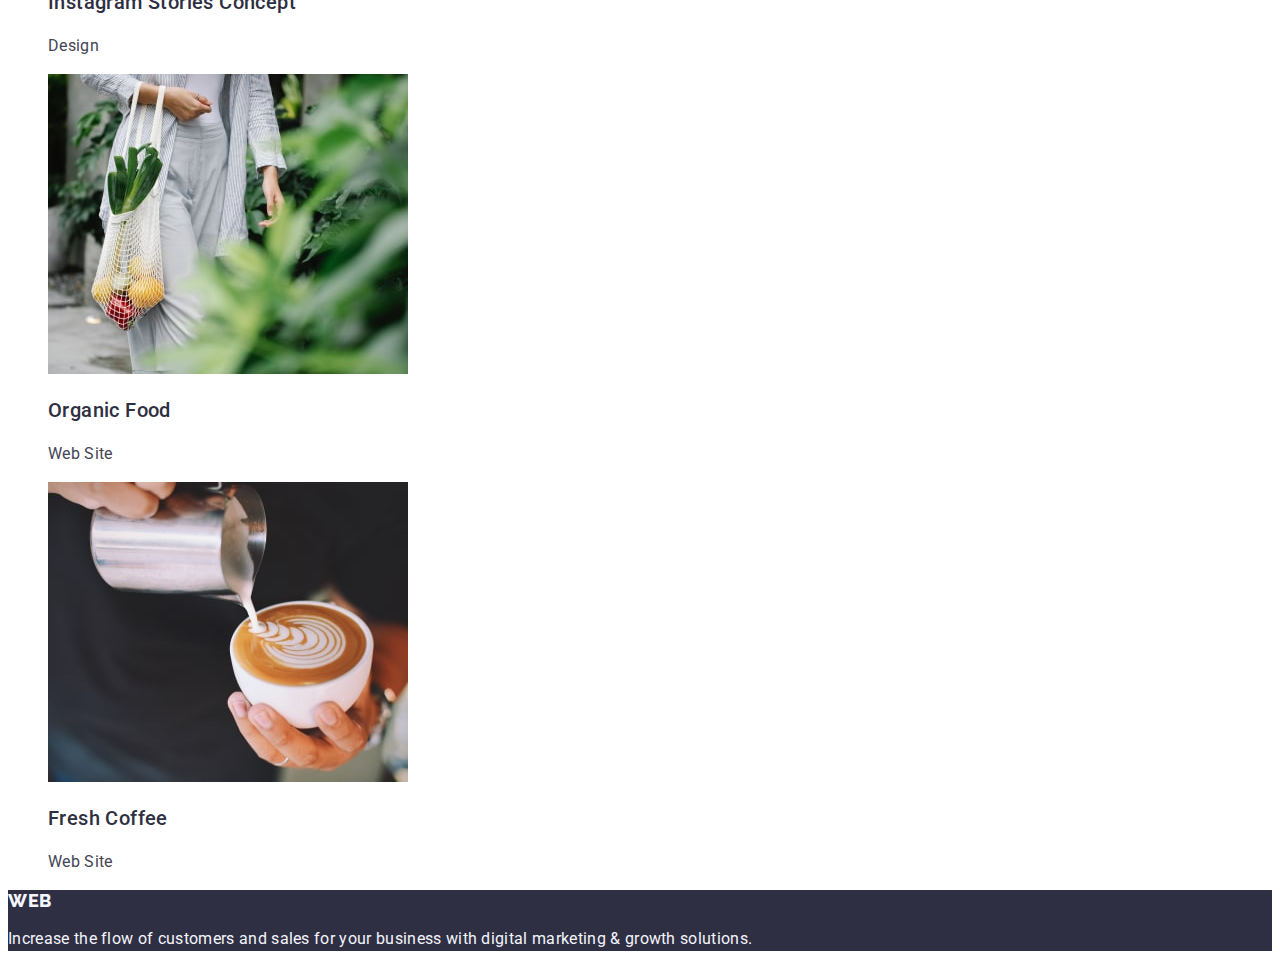
==== commit ba485516: "error correction" ====
--- a/portfolio.html
+++ b/portfolio.html
@@ -24,7 +24,7 @@
           <li class="list">
             <a class="link menu-item" href="./portfolio.html">Portfolio</a>
           </li>
-          <li class="list"><a class="link menu-item" href="#">Contacts</a></li>
+          <li class="list"><a class="link menu-item" href="">Contacts</a></li>
         </ul>
       </nav>
       <address class="address">
@@ -179,8 +179,10 @@
       </section>
     </main>
 
-    <footer>
-      <a class="link logo" href="./index.html">Web<span>Studio</span></a>
+    <footer class="footer">
+      <a class="link logo" href="./index.html"
+        >Web<span class="logo-span">Studio</span></a
+      >
       <p class="item-text">
         Increase the flow of customers and sales for your business with digital
         marketing & growth solutions.
--- a/css/styles.css
+++ b/css/styles.css
@@ -134,21 +134,25 @@
   background-color: var(--light-color);
 }
 
+.team-item {
+  background-color: var(--white-background-color);
+}
+
 .center {
   text-align: center;
 }
 
 /* Footer */
 
-footer {
+.footer {
   background-color: var(--dark-color);
 }
 
-footer .logo {
+.footer .logo {
   color: var(--light-color);
 }
 
-footer .item-text {
+.footer .item-text {
   color: var(--light-color);
 }
 
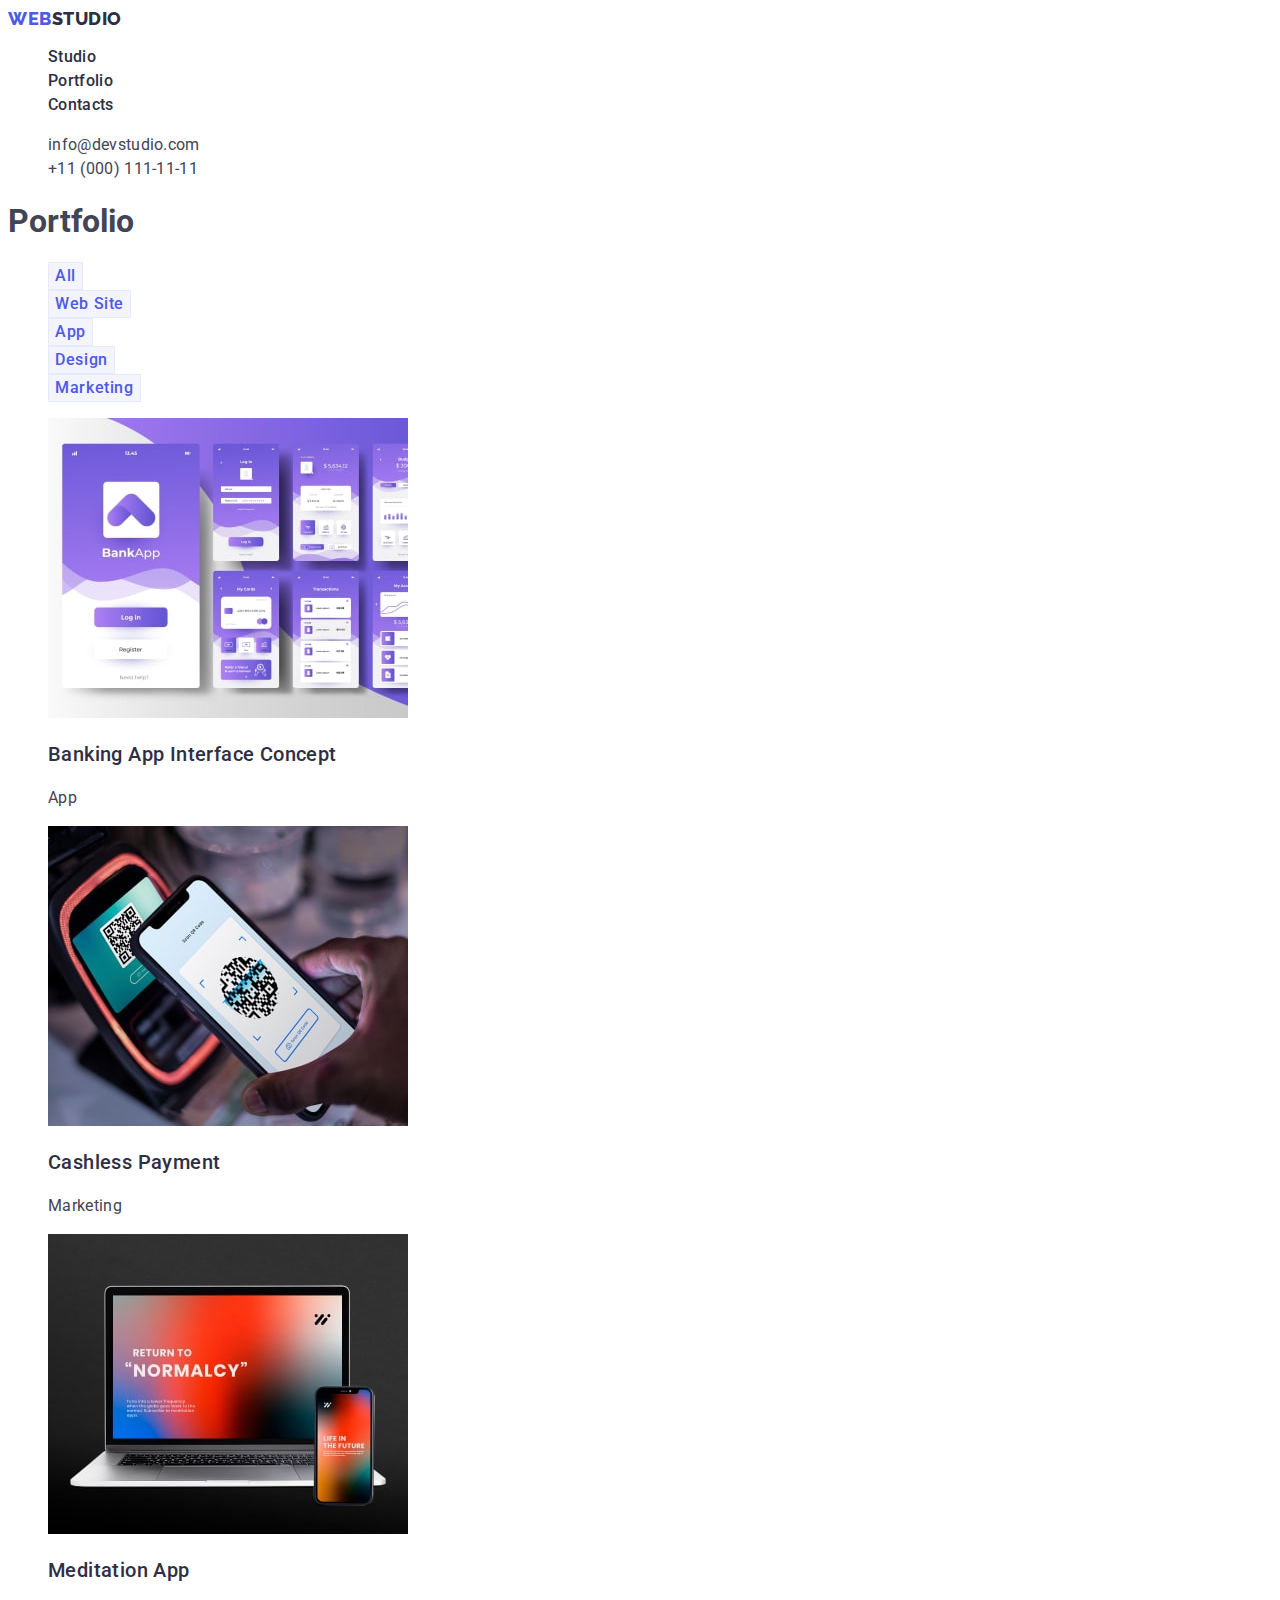
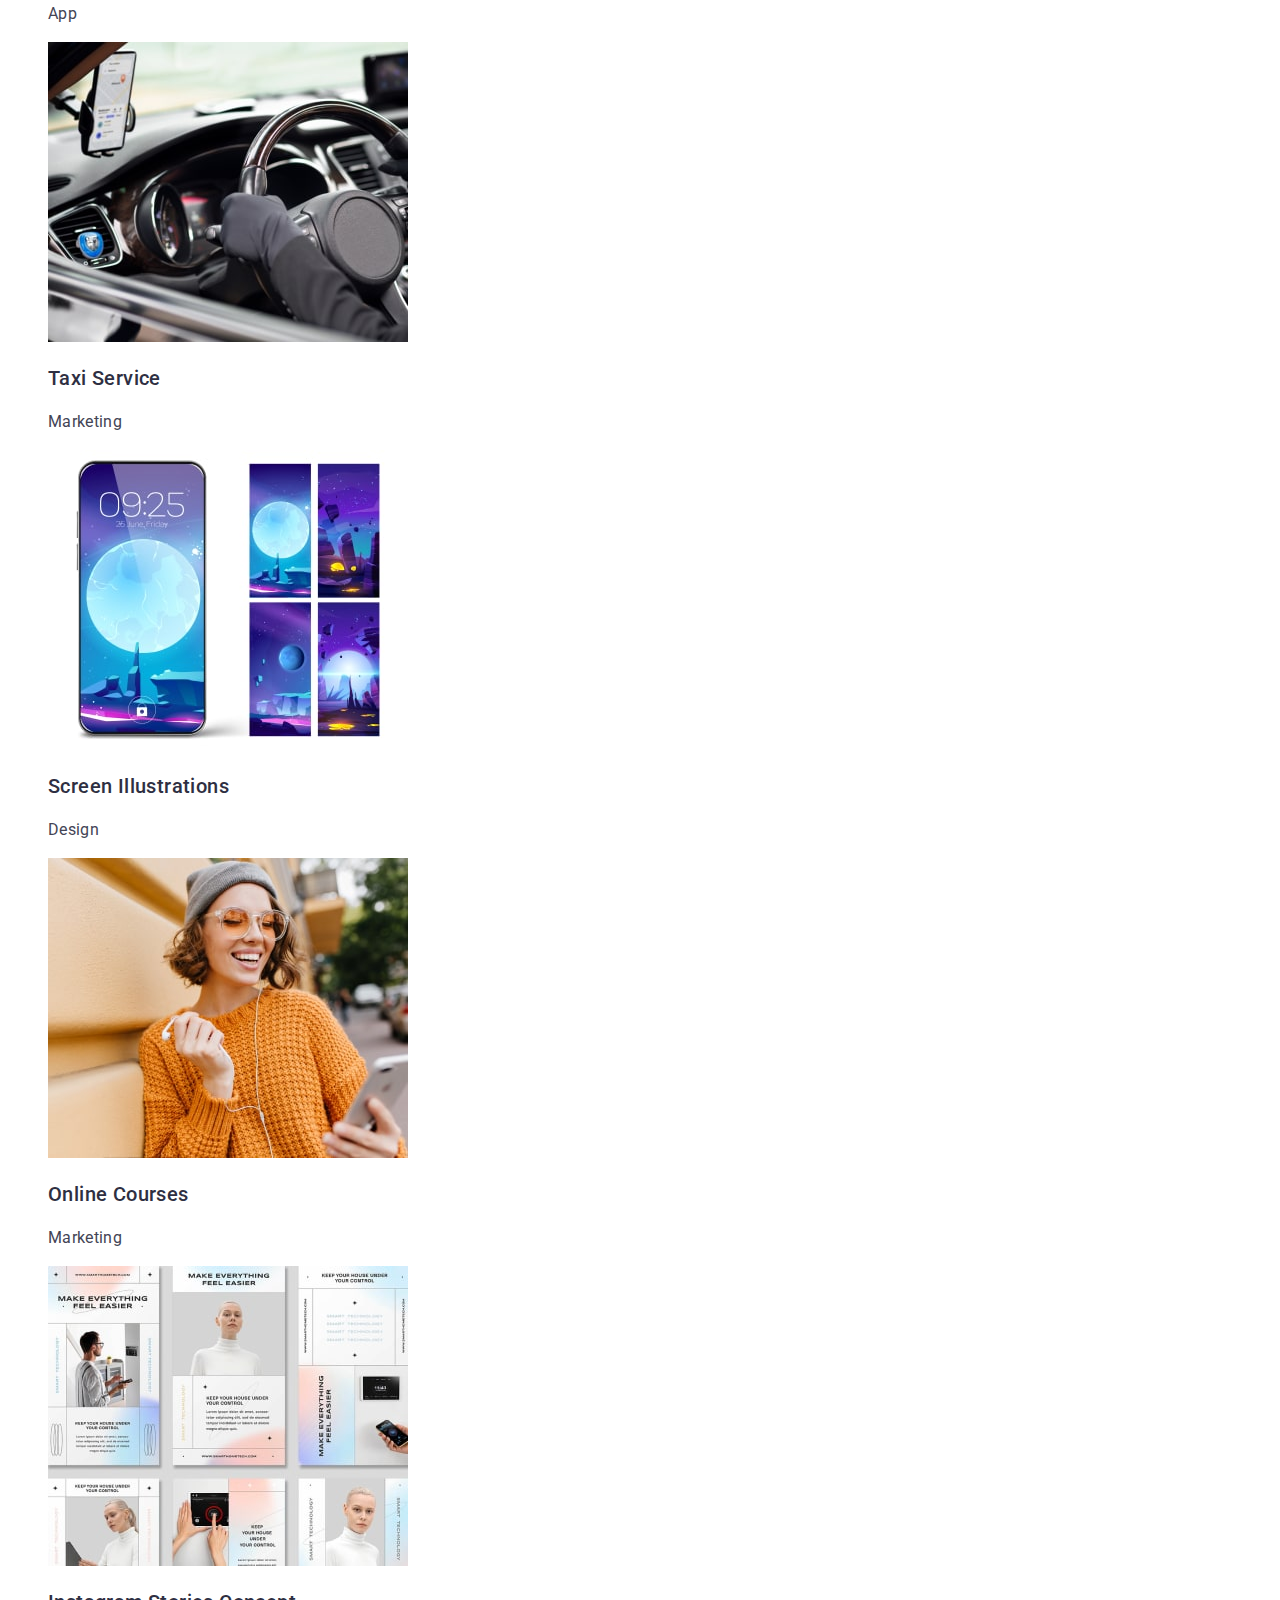
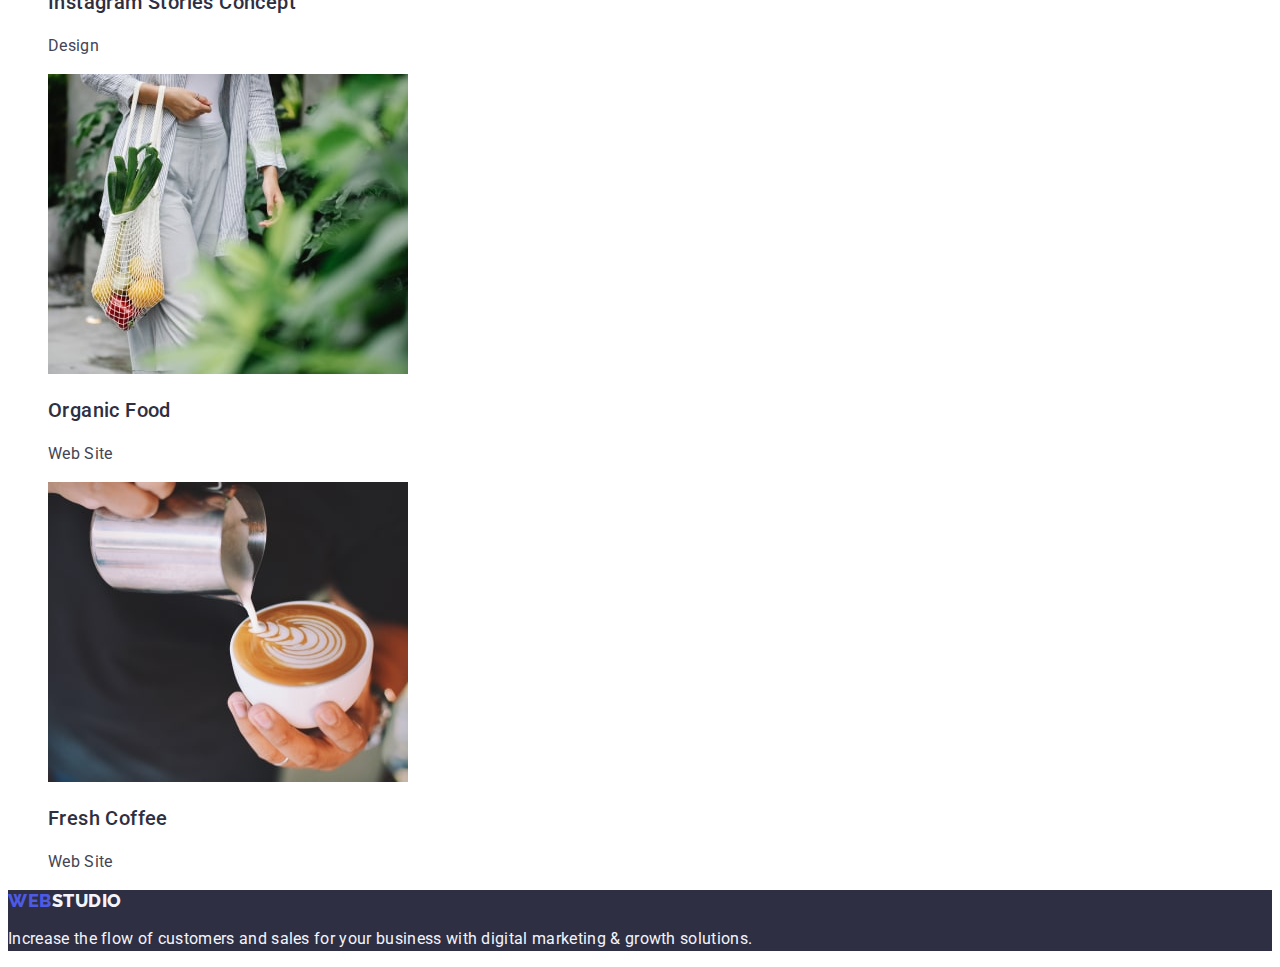
==== commit 445fa67c: "error correction" ====
--- a/portfolio.html
+++ b/portfolio.html
@@ -18,23 +18,23 @@
           >Web<span class="logo-span">Studio</span></a
         >
         <ul class="list">
-          <li class="list">
+          <li>
             <a class="link menu-item" href="./index.html">Studio</a>
           </li>
-          <li class="list">
+          <li>
             <a class="link menu-item" href="./portfolio.html">Portfolio</a>
           </li>
-          <li class="list"><a class="link menu-item" href="">Contacts</a></li>
+          <li><a class="link menu-item" href="">Contacts</a></li>
         </ul>
       </nav>
       <address class="address">
         <ul class="list">
-          <li class="list">
+          <li>
             <a class="link address-item" href="mailto:info@devstudio.com"
               >info@devstudio.com</a
             >
           </li>
-          <li class="list">
+          <li>
             <a class="link address-item" href="tel:+110001111111"
               >+11 (000) 111-11-11</a
             >
@@ -48,26 +48,26 @@
         <h1>Portfolio</h1>
         <!-- This h1 is hidden for users -->
         <!-- Menu of works -->
-        <ul>
-          <li class="list">
+        <ul class="list">
+          <li>
             <button class="portfolio-btn" type="button">All</button>
           </li>
-          <li class="list">
+          <li>
             <button class="portfolio-btn" type="button">Web Site</button>
           </li>
-          <li class="list">
+          <li>
             <button class="portfolio-btn" type="button">App</button>
           </li>
-          <li class="list">
+          <li>
             <button class="portfolio-btn" type="button">Design</button>
           </li>
-          <li class="list">
+          <li>
             <button class="portfolio-btn" type="button">Marketing</button>
           </li>
         </ul>
         <!-- Pictures of works -->
-        <ul>
-          <li class="list">
+        <ul class="list">
+          <li>
             <a class="link" href="#">
               <img
                 src="./images/portfolio-1.jpg"
@@ -79,7 +79,7 @@
               <p class="item-text txt">App</p>
             </a>
           </li>
-          <li class="list">
+          <li>
             <a class="link" href="#">
               <img
                 src="./images/portfolio-2.jpg"
@@ -91,7 +91,7 @@
               <p class="item-text txt">Marketing</p>
             </a>
           </li>
-          <li class="list">
+          <li>
             <a class="link" href="#">
               <img
                 src="./images/portfolio-3.jpg"
@@ -103,7 +103,7 @@
               <p class="item-text txt">App</p>
             </a>
           </li>
-          <li class="list">
+          <li>
             <a class="link" href="#">
               <img
                 src="./images/portfolio-4.jpg"
@@ -115,7 +115,7 @@
               <p class="item-text txt">Marketing</p>
             </a>
           </li>
-          <li class="list">
+          <li>
             <a class="link" href="#">
               <img
                 src="./images/portfolio-5.jpg"
@@ -127,7 +127,7 @@
               <p class="item-text txt">Design</p>
             </a>
           </li>
-          <li class="list">
+          <li>
             <a class="link" href="#">
               <img
                 src="./images/portfolio-6.jpg"
@@ -139,7 +139,7 @@
               <p class="item-text txt">Marketing</p>
             </a>
           </li>
-          <li class="list">
+          <li>
             <a class="link" href="#">
               <img
                 src="./images/portfolio-7.jpg"
@@ -151,7 +151,7 @@
               <p class="item-text txt">Design</p>
             </a>
           </li>
-          <li class="list">
+          <li>
             <a class="link" href="#">
               <img
                 src="./images/portfolio-8.jpg"
@@ -163,7 +163,7 @@
               <p class="item-text txt">Web Site</p>
             </a>
           </li>
-          <li class="list">
+          <li>
             <a class="link" href="#">
               <img
                 src="./images/portfolio-9.jpg"
--- a/css/styles.css
+++ b/css/styles.css
@@ -148,7 +148,7 @@
   background-color: var(--dark-color);
 }
 
-.footer .logo {
+.footer .logo-span {
   color: var(--light-color);
 }
 
@@ -160,6 +160,7 @@
 
 .portfolio-btn {
   color: var(--primary-brand-color);
+  font-family: inherit;
   font-size: 16px;
   font-weight: 500;
   line-height: 1.5;
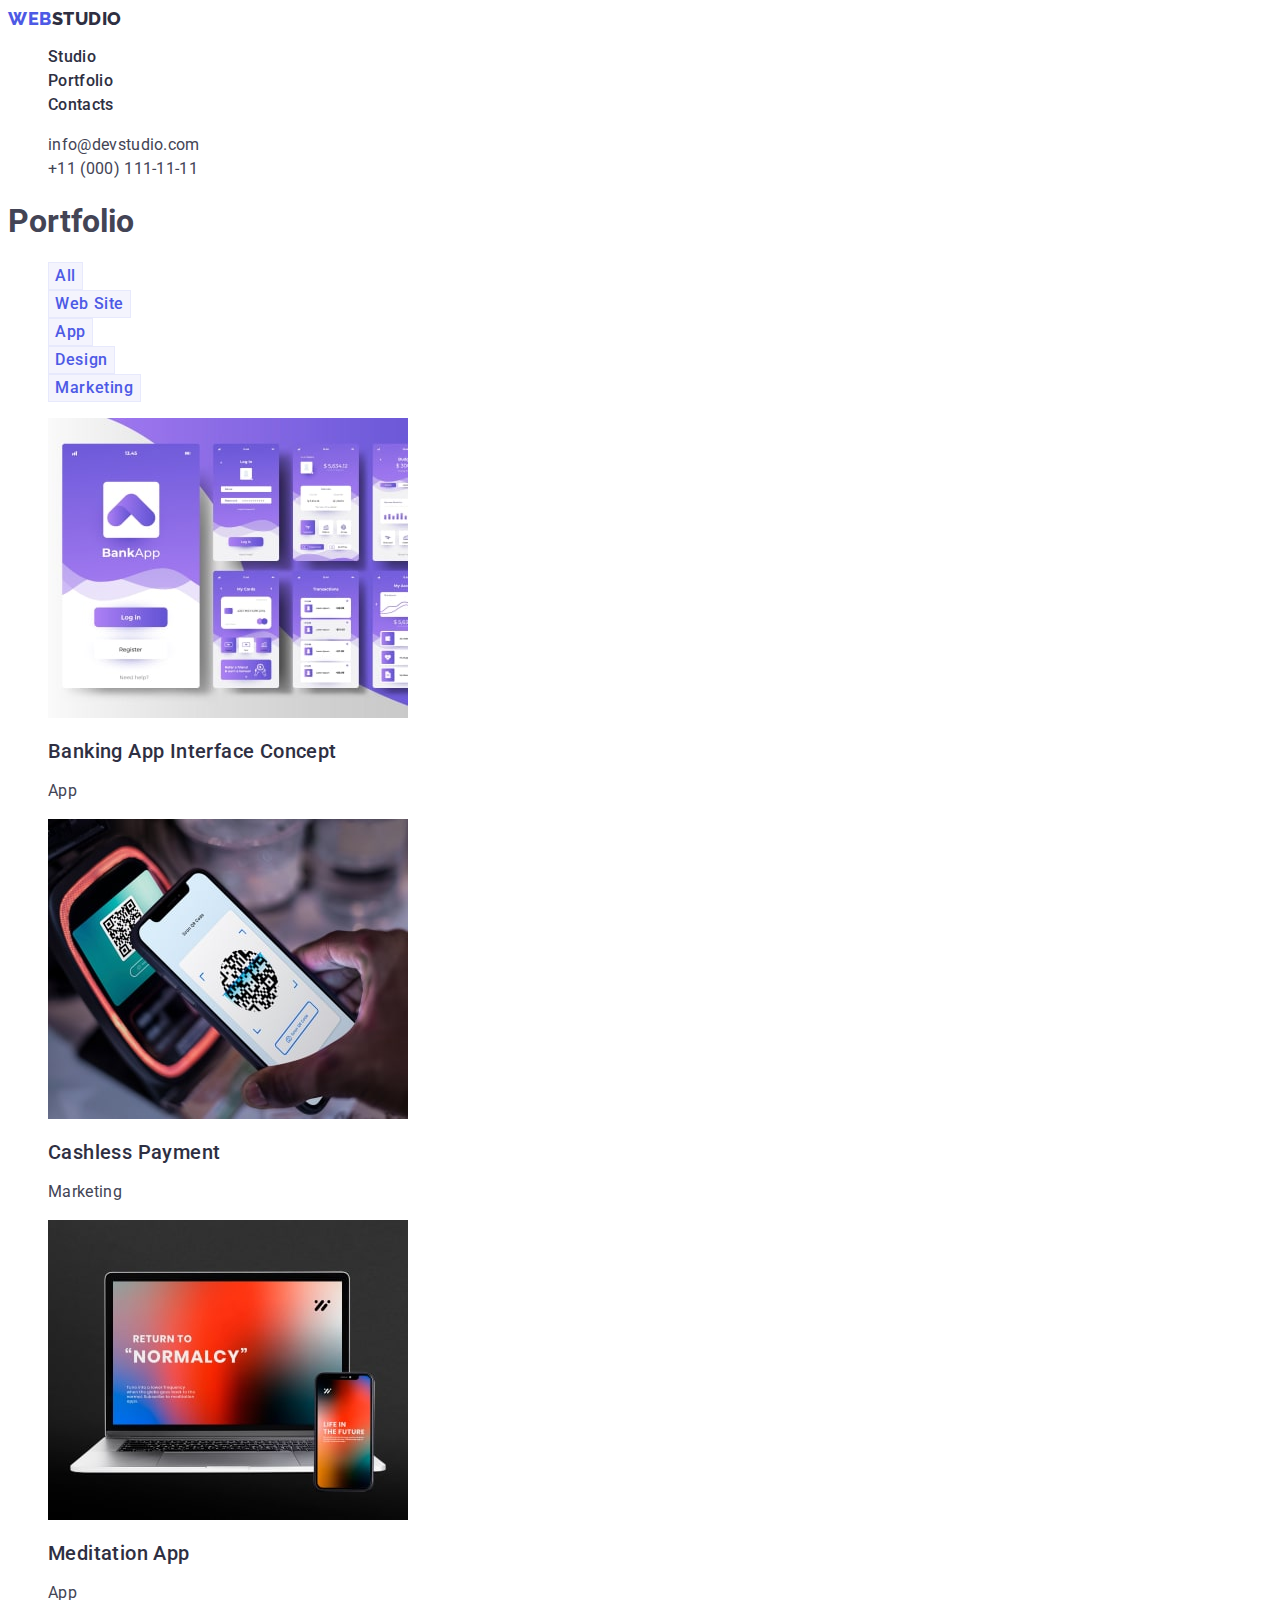
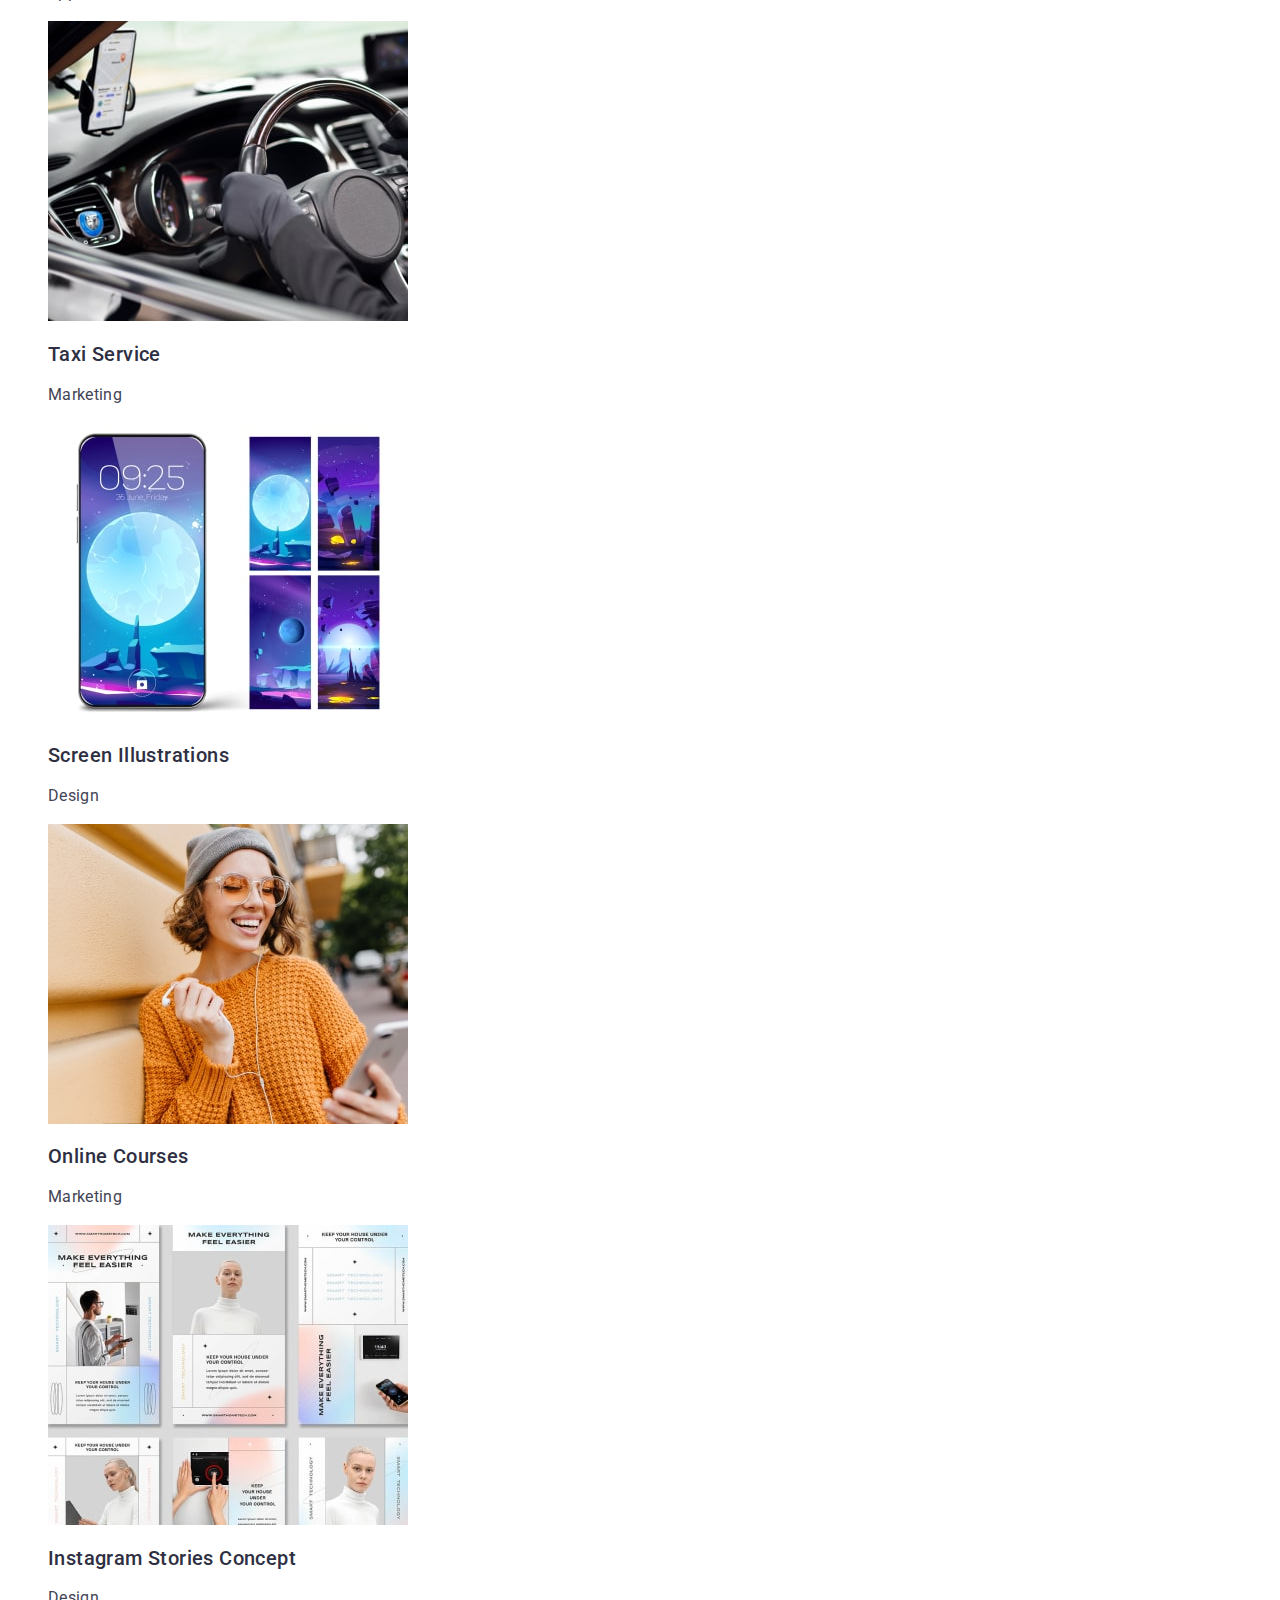
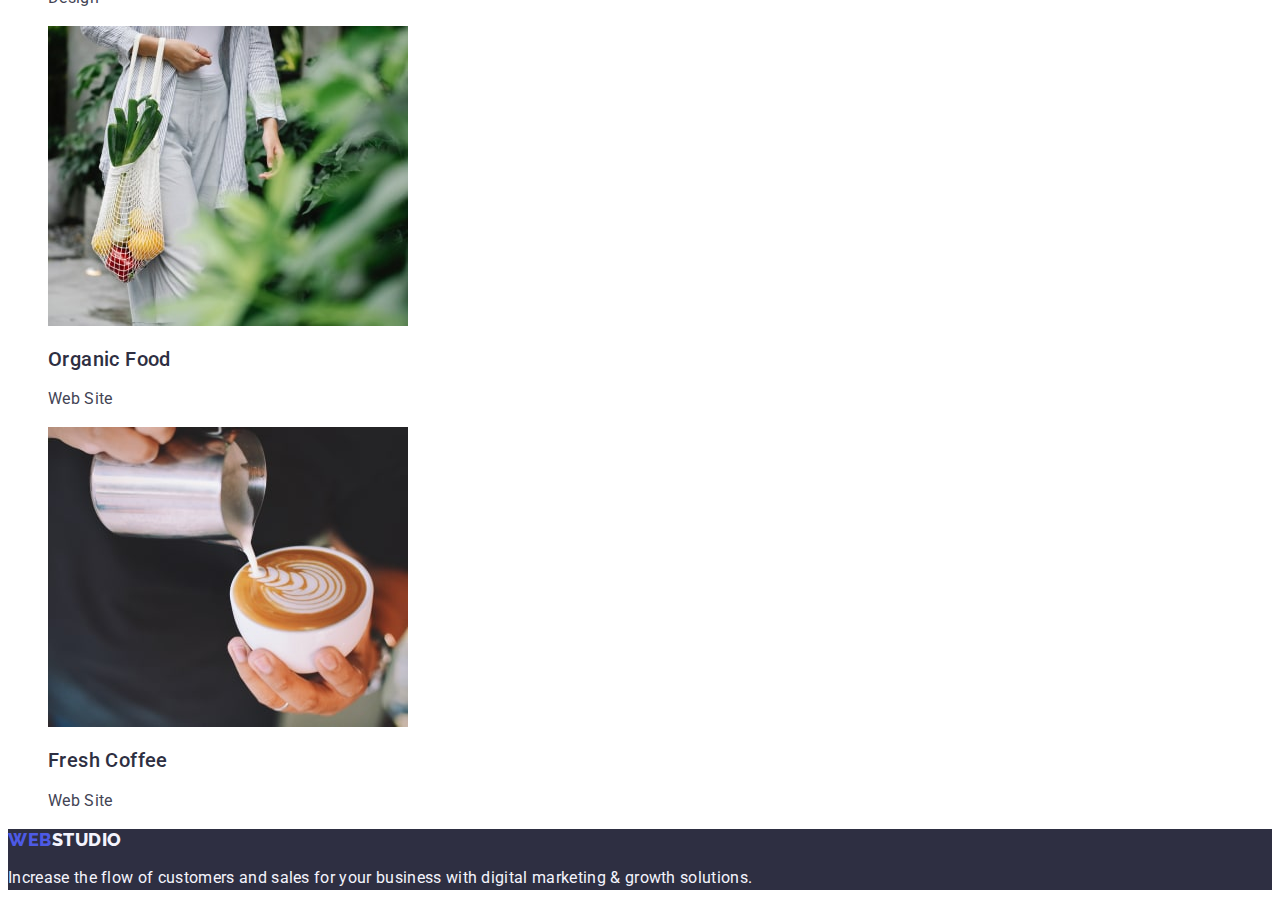
==== commit 636d930d: "error correction" ====
--- a/portfolio.html
+++ b/portfolio.html
@@ -5,6 +5,8 @@
     <meta name="viewport" content="width=device-width, initial-scale=1.0" />
     <meta name="description" content="Effective Solutions for Your Business" />
     <title>WEBSTUDIO</title>
+    <link rel="preconnect" href="https://fonts.googleapis.com" />
+    <link rel="preconnect" href="https://fonts.gstatic.com" crossorigin />
     <link
       href="https://fonts.googleapis.com/css2?family=Raleway:wght@800&family=Roboto:wght@400;500;700;900&display=swap"
       rel="stylesheet"
@@ -75,7 +77,7 @@
                 width="360"
                 height="300"
               />
-              <h3 class="item-title">Banking App Interface Concept</h3>
+              <h2 class="item-title">Banking App Interface Concept</h2>
               <p class="item-text txt">App</p>
             </a>
           </li>
@@ -87,7 +89,7 @@
                 width="360"
                 height="300"
               />
-              <h3 class="item-title">Cashless Payment</h3>
+              <h2 class="item-title">Cashless Payment</h2>
               <p class="item-text txt">Marketing</p>
             </a>
           </li>
@@ -99,7 +101,7 @@
                 width="360"
                 height="300"
               />
-              <h3 class="item-title">Meditation App</h3>
+              <h2 class="item-title">Meditation App</h2>
               <p class="item-text txt">App</p>
             </a>
           </li>
@@ -111,7 +113,7 @@
                 width="360"
                 height="300"
               />
-              <h3 class="item-title">Taxi Service</h3>
+              <h2 class="item-title">Taxi Service</h2>
               <p class="item-text txt">Marketing</p>
             </a>
           </li>
@@ -123,7 +125,7 @@
                 width="360"
                 height="300"
               />
-              <h3 class="item-title">Screen Illustrations</h3>
+              <h2 class="item-title">Screen Illustrations</h2>
               <p class="item-text txt">Design</p>
             </a>
           </li>
@@ -135,7 +137,7 @@
                 width="360"
                 height="300"
               />
-              <h3 class="item-title">Online Courses</h3>
+              <h2 class="item-title">Online Courses</h2>
               <p class="item-text txt">Marketing</p>
             </a>
           </li>
@@ -147,7 +149,7 @@
                 width="360"
                 height="300"
               />
-              <h3 class="item-title">Instagram Stories Concept</h3>
+              <h2 class="item-title">Instagram Stories Concept</h2>
               <p class="item-text txt">Design</p>
             </a>
           </li>
@@ -159,7 +161,7 @@
                 width="360"
                 height="300"
               />
-              <h3 class="item-title">Organic Food</h3>
+              <h2 class="item-title">Organic Food</h2>
               <p class="item-text txt">Web Site</p>
             </a>
           </li>
@@ -171,7 +173,7 @@
                 width="360"
                 height="300"
               />
-              <h3 class="item-title">Fresh Coffee</h3>
+              <h2 class="item-title">Fresh Coffee</h2>
               <p class="item-text txt">Web Site</p>
             </a>
           </li>
--- a/css/styles.css
+++ b/css/styles.css
@@ -167,14 +167,11 @@
   letter-spacing: 0.04em;
   background: var(--light-color);
   border: 1px solid var(--accent-color);
-  /* border-radius: 4px; */
 }
 .portfolio-btn:hover,
 .portfolio-btn:focus {
   cursor: pointer;
   background: var(--pressed-state-color);
-  /* box-shadow: 0px 2px 2px 0px rgba(0, 0, 0, 0.12),
-    0px 2px 1px 0px rgba(0, 0, 0, 0.08), 0px 3px 1px 0px rgba(0, 0, 0, 0.1); */
   color: var(--white-background-color);
 }
 
